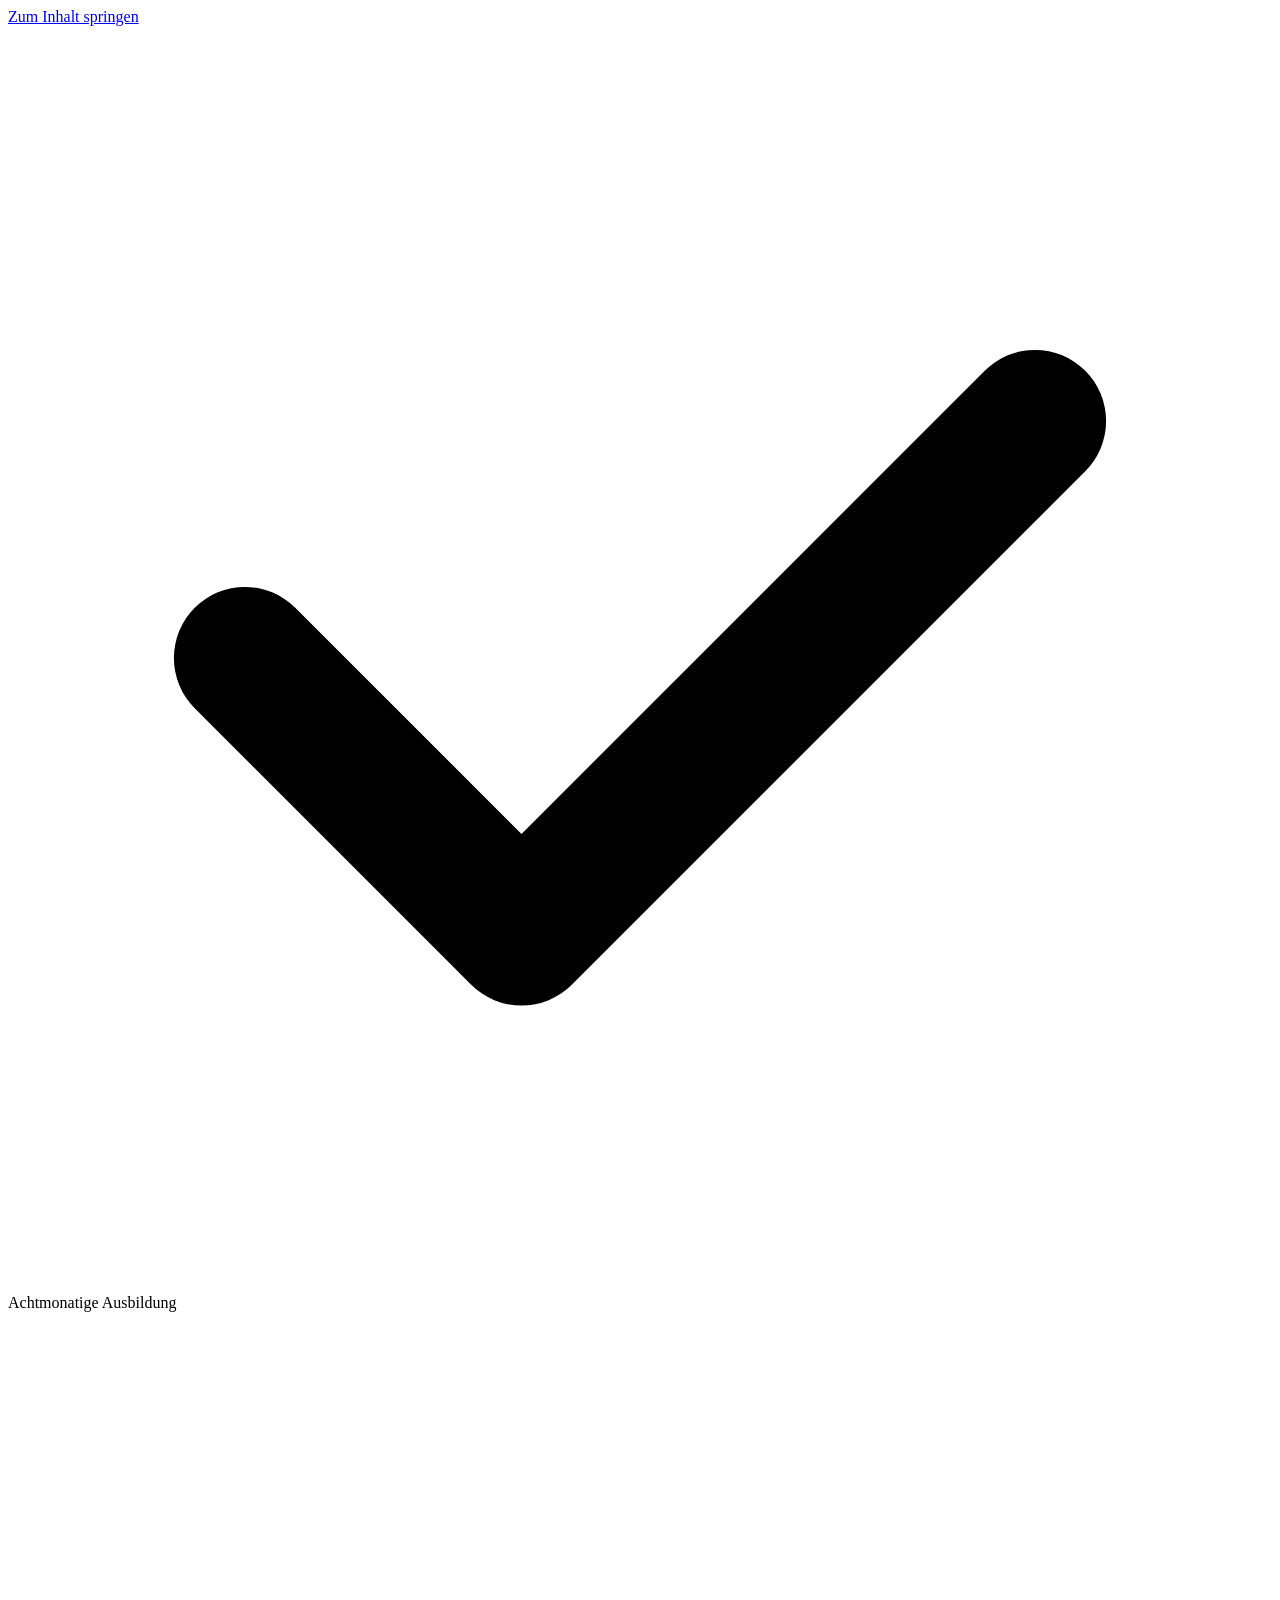
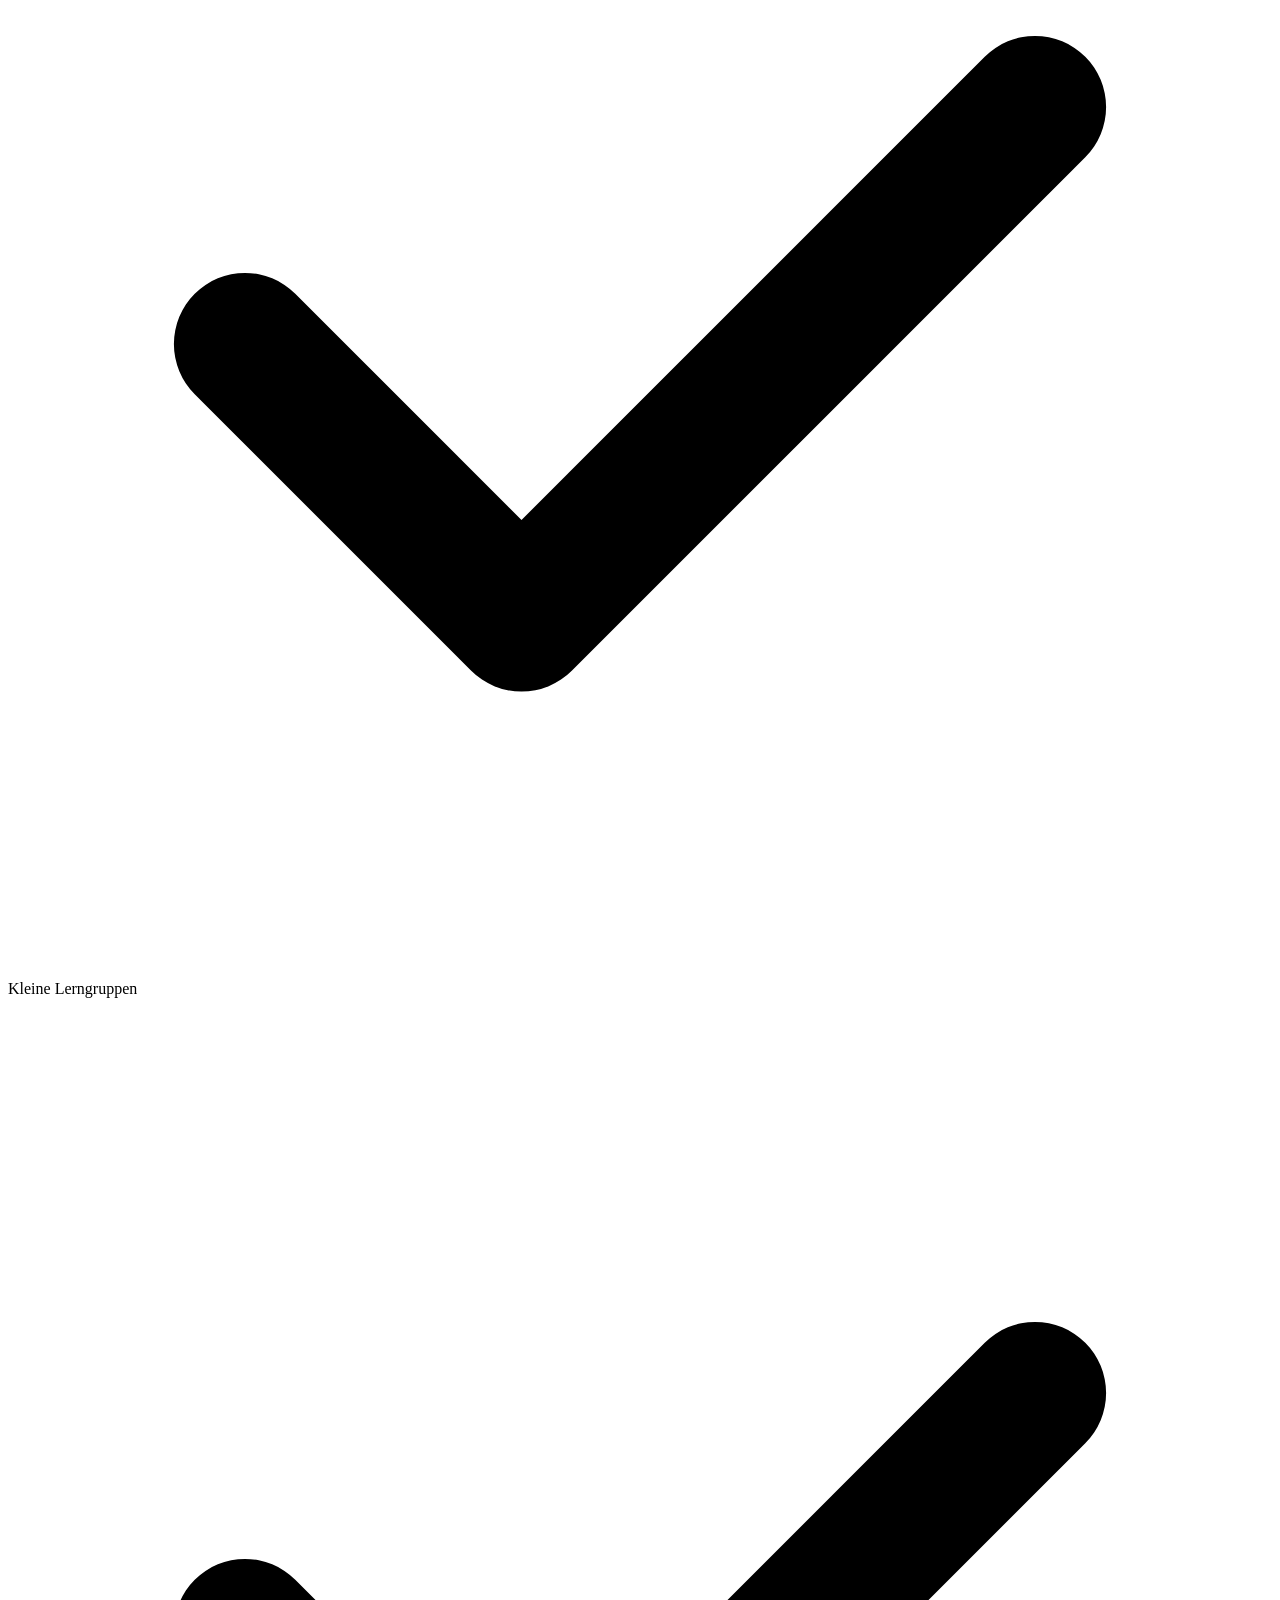
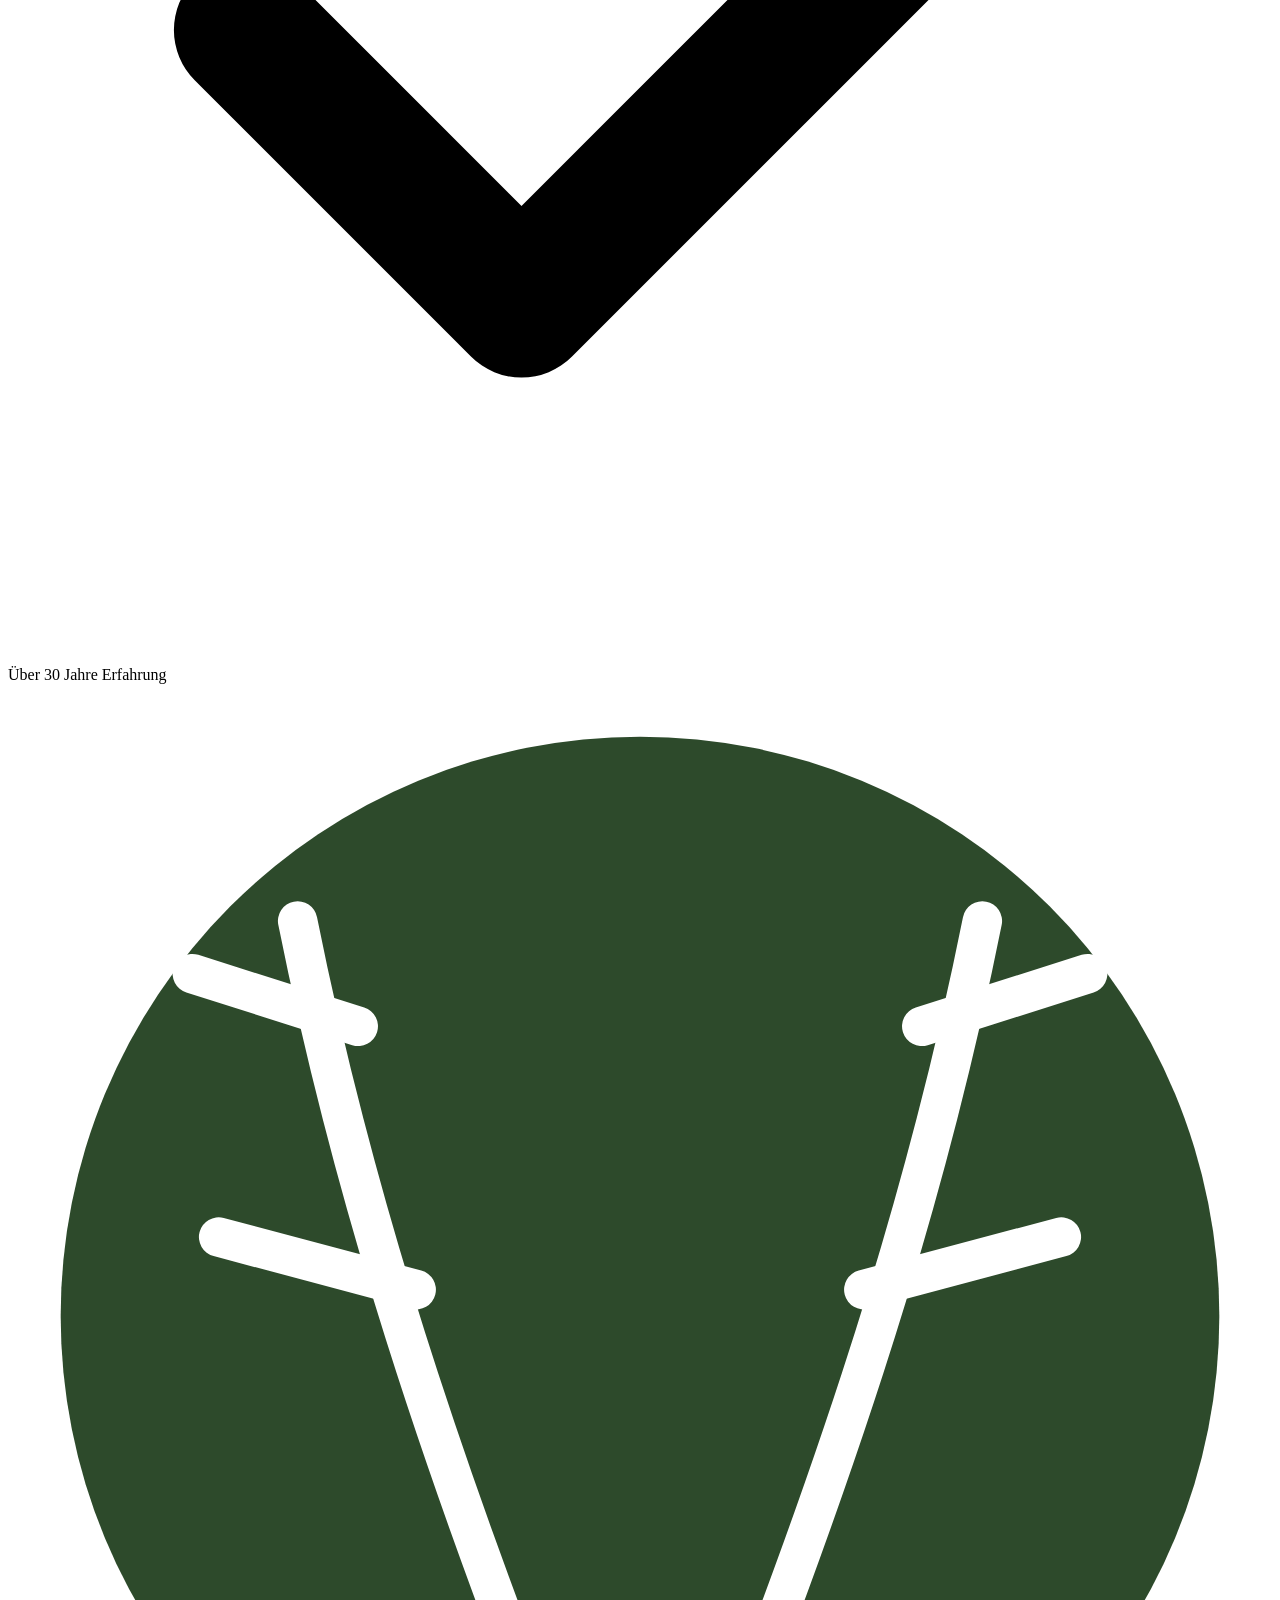
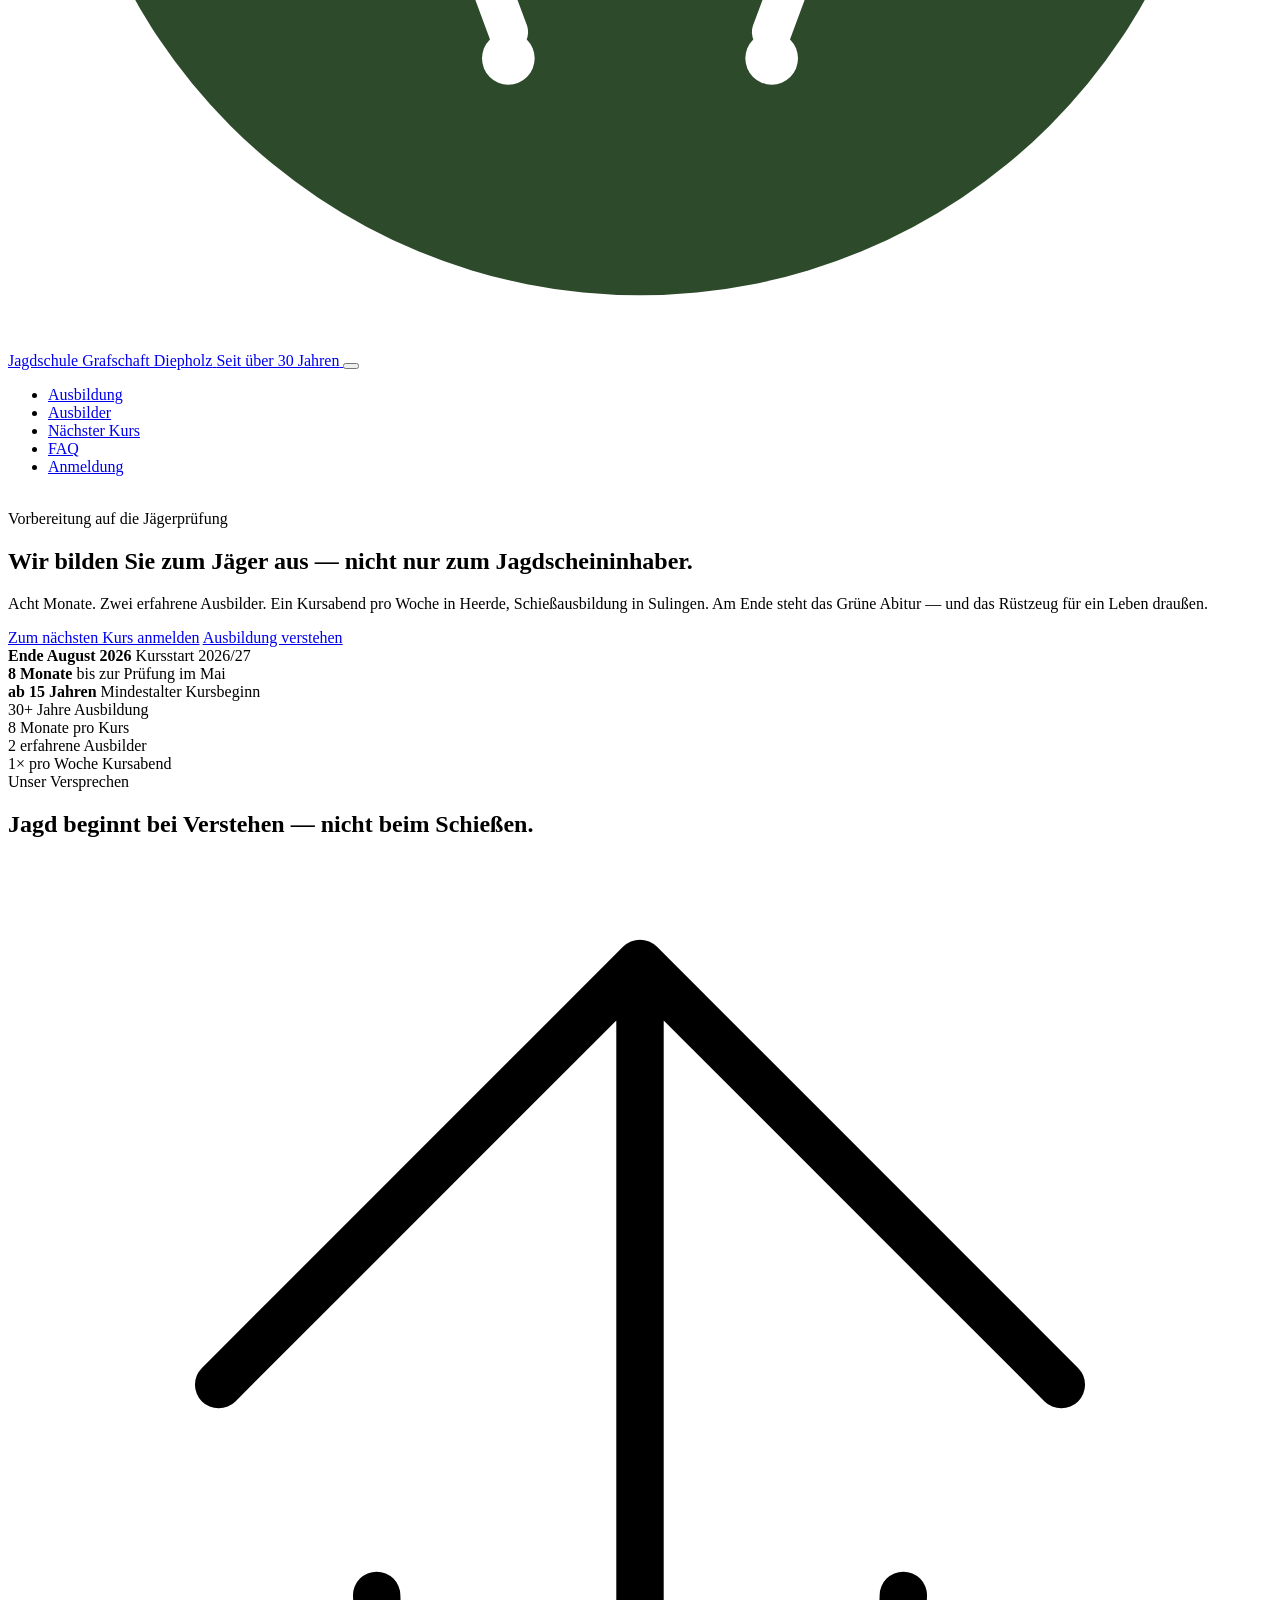
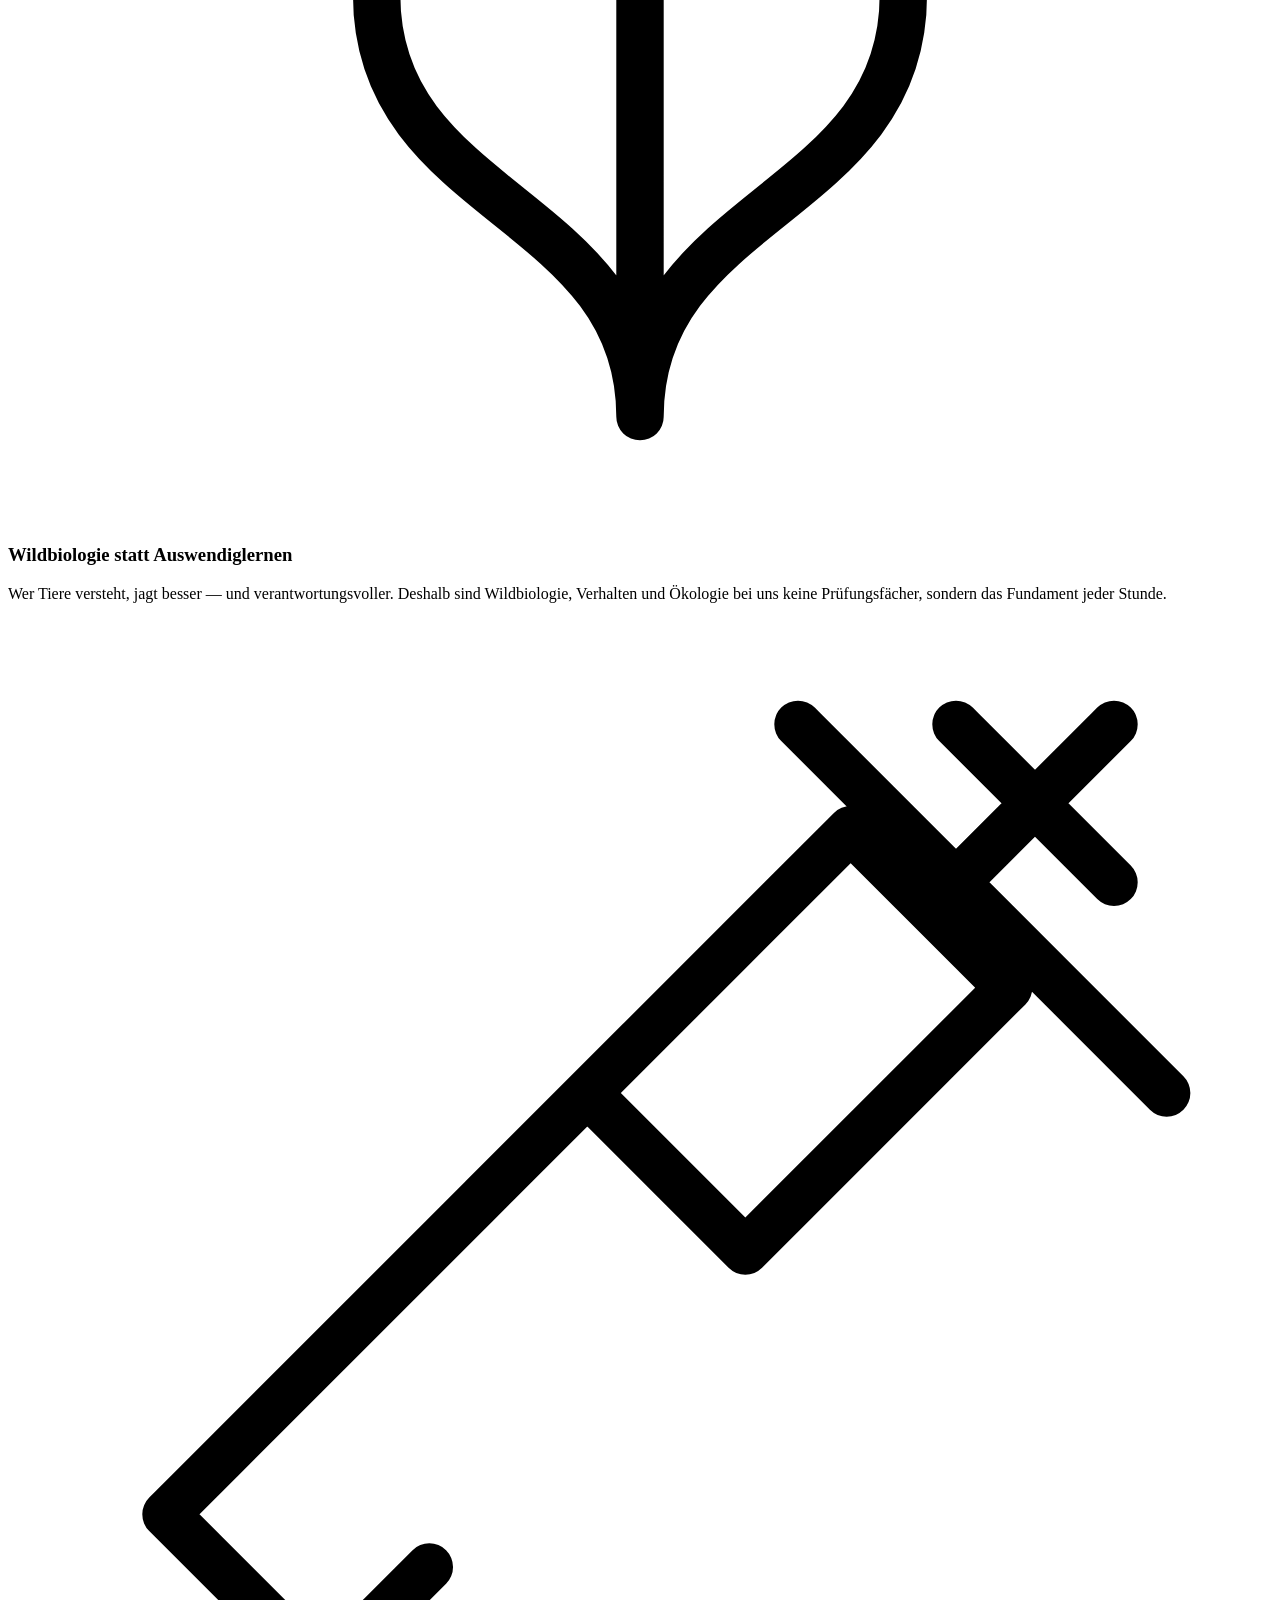
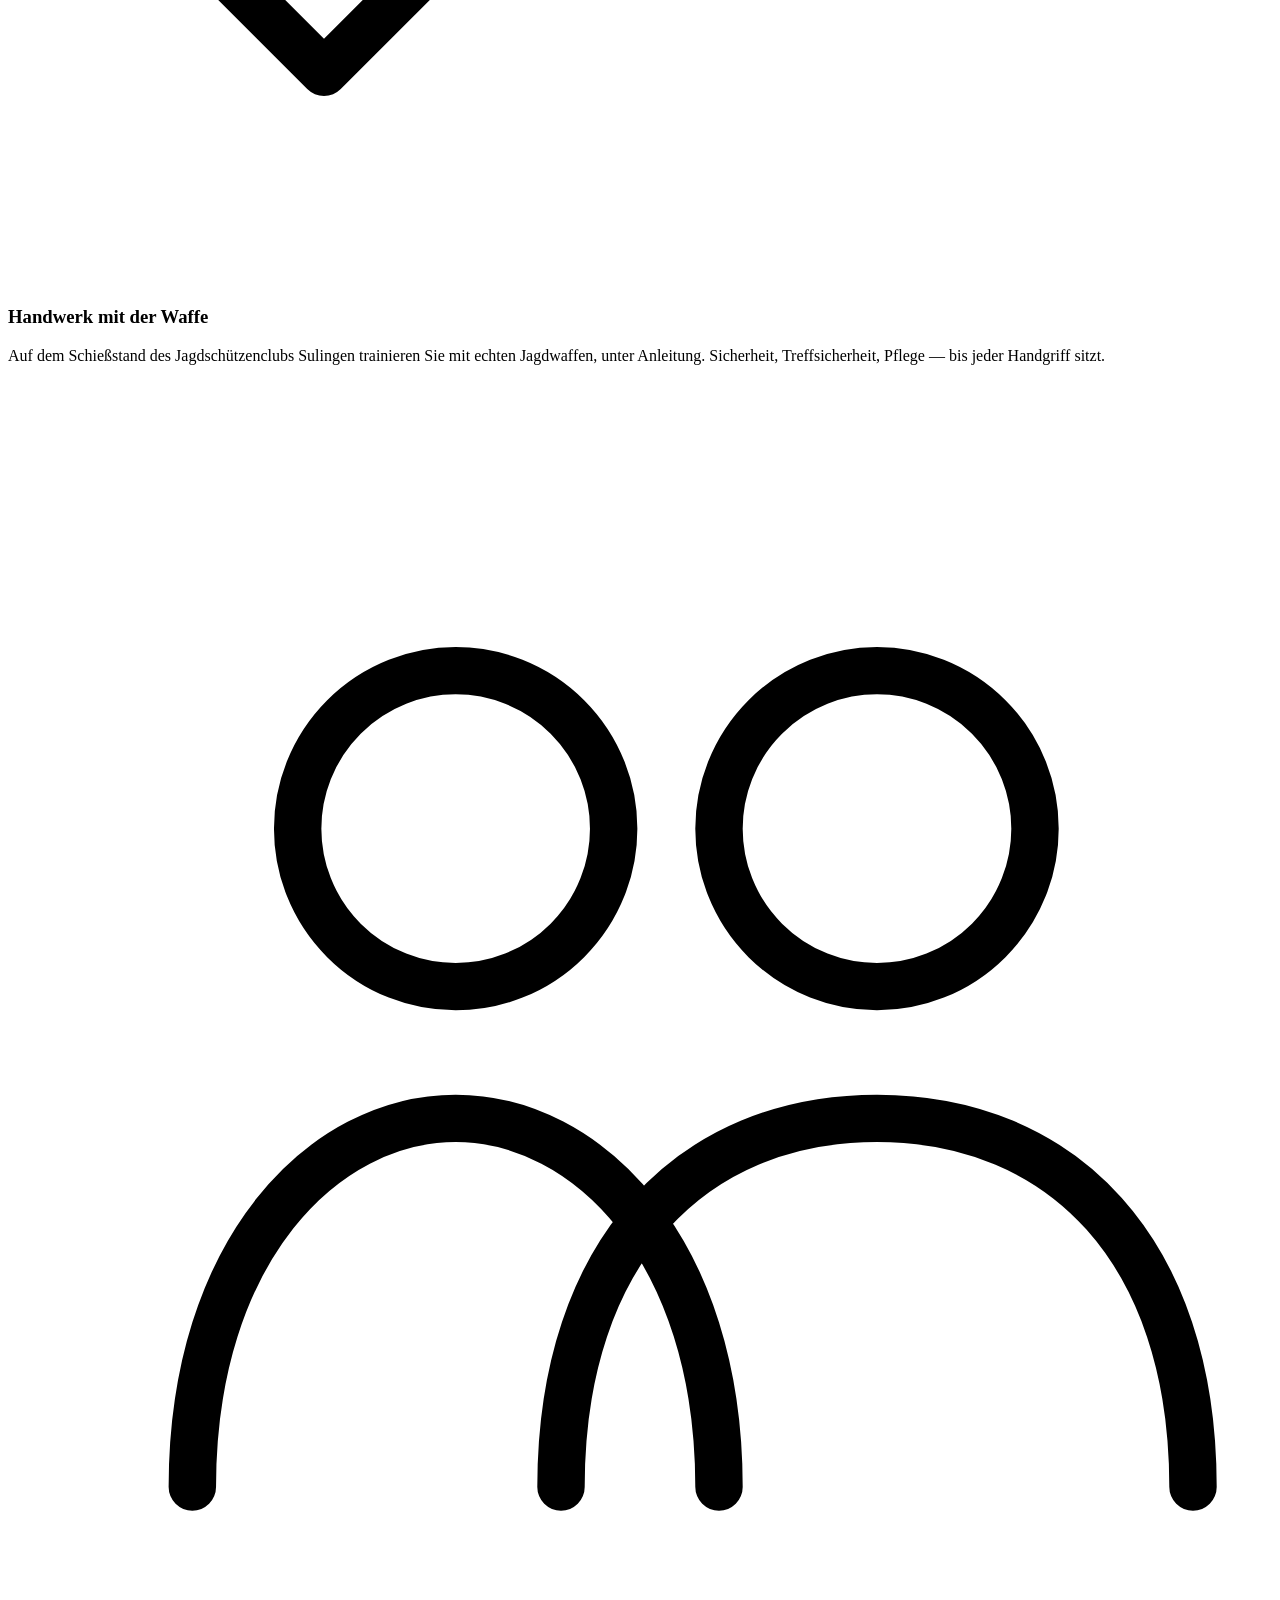
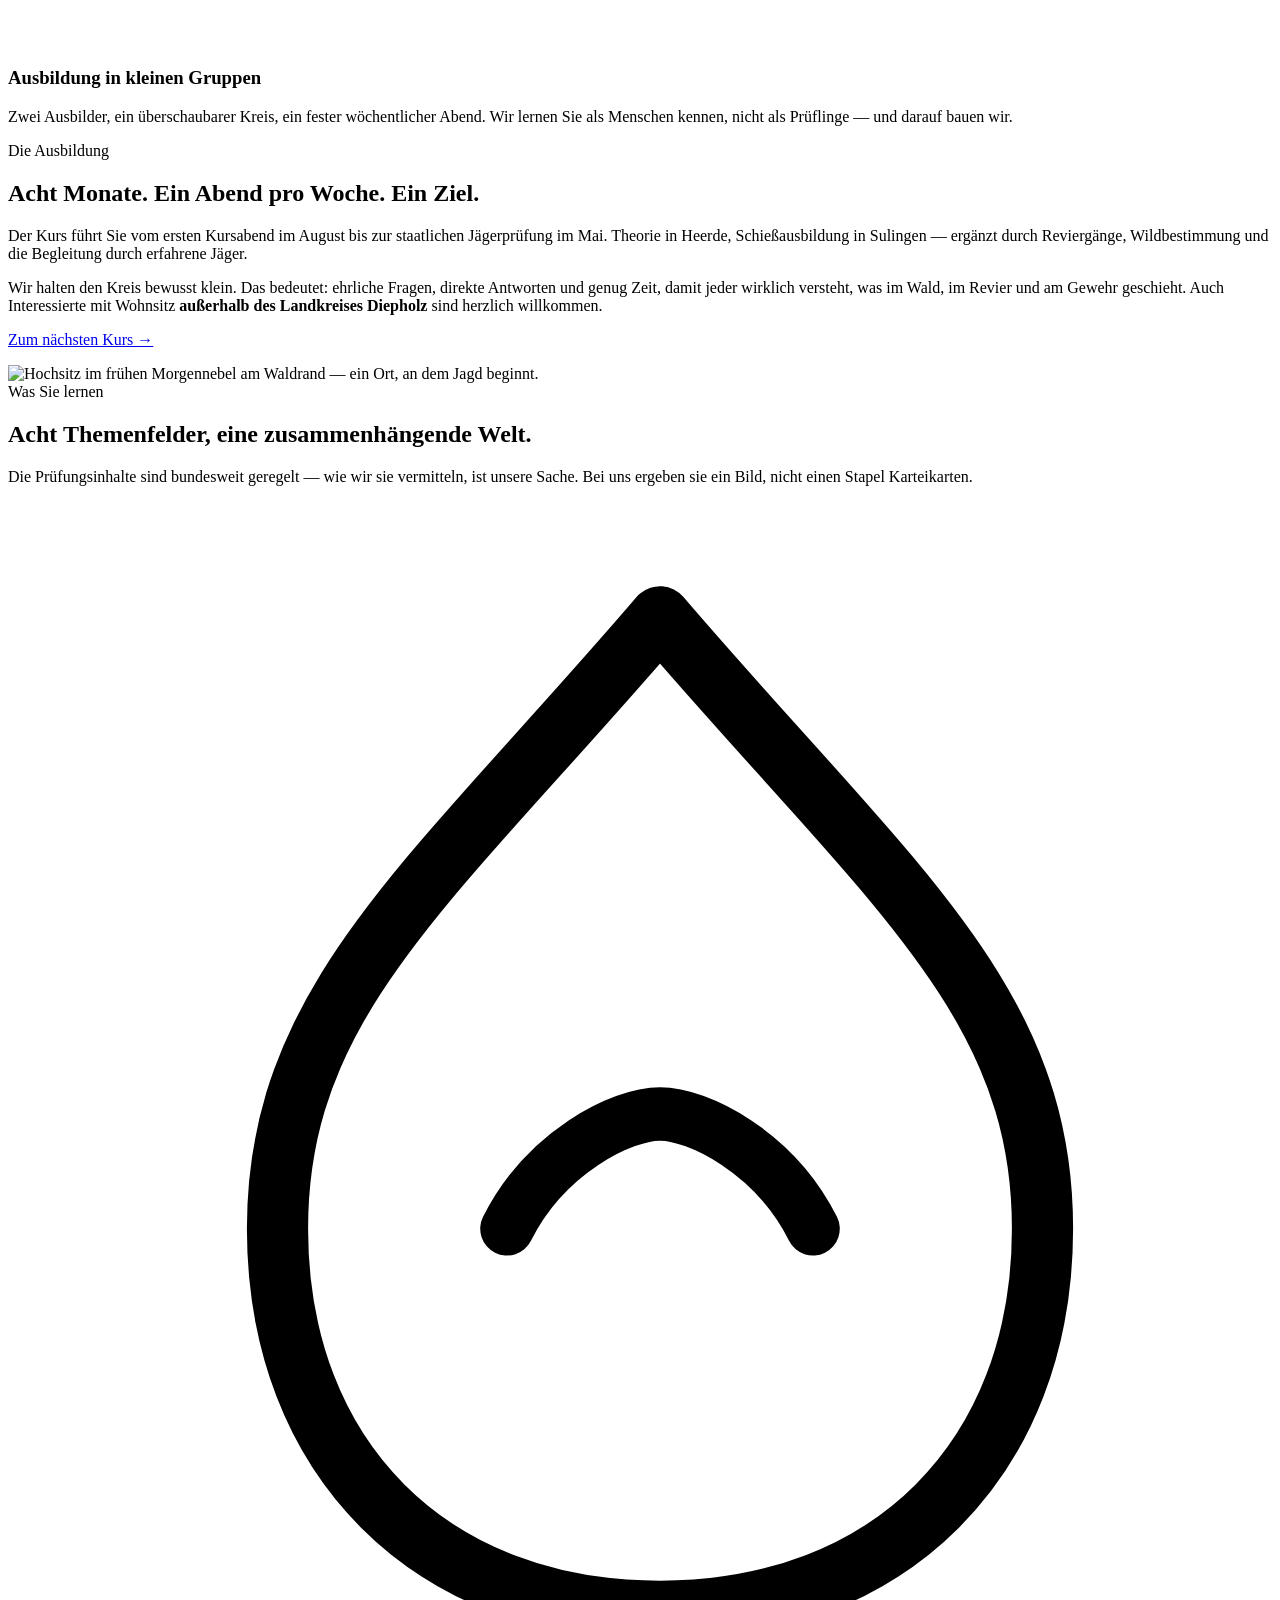
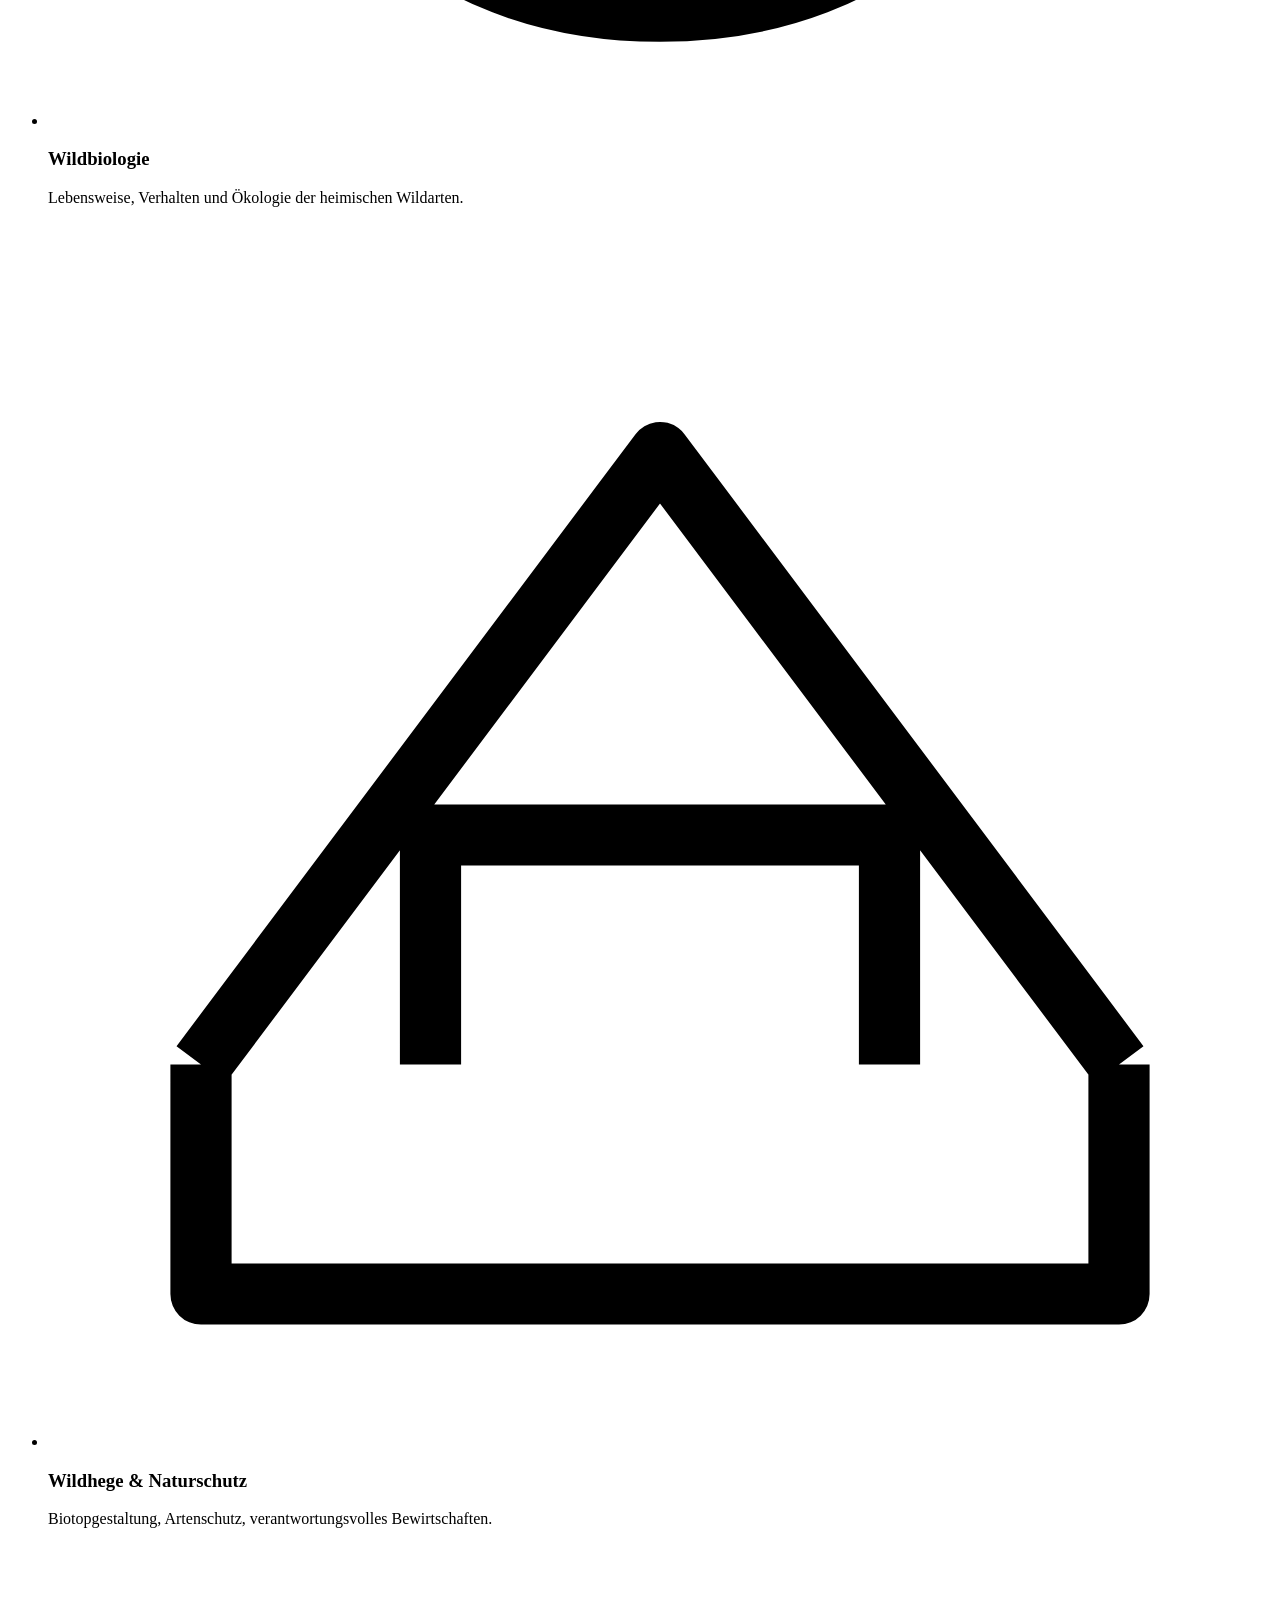
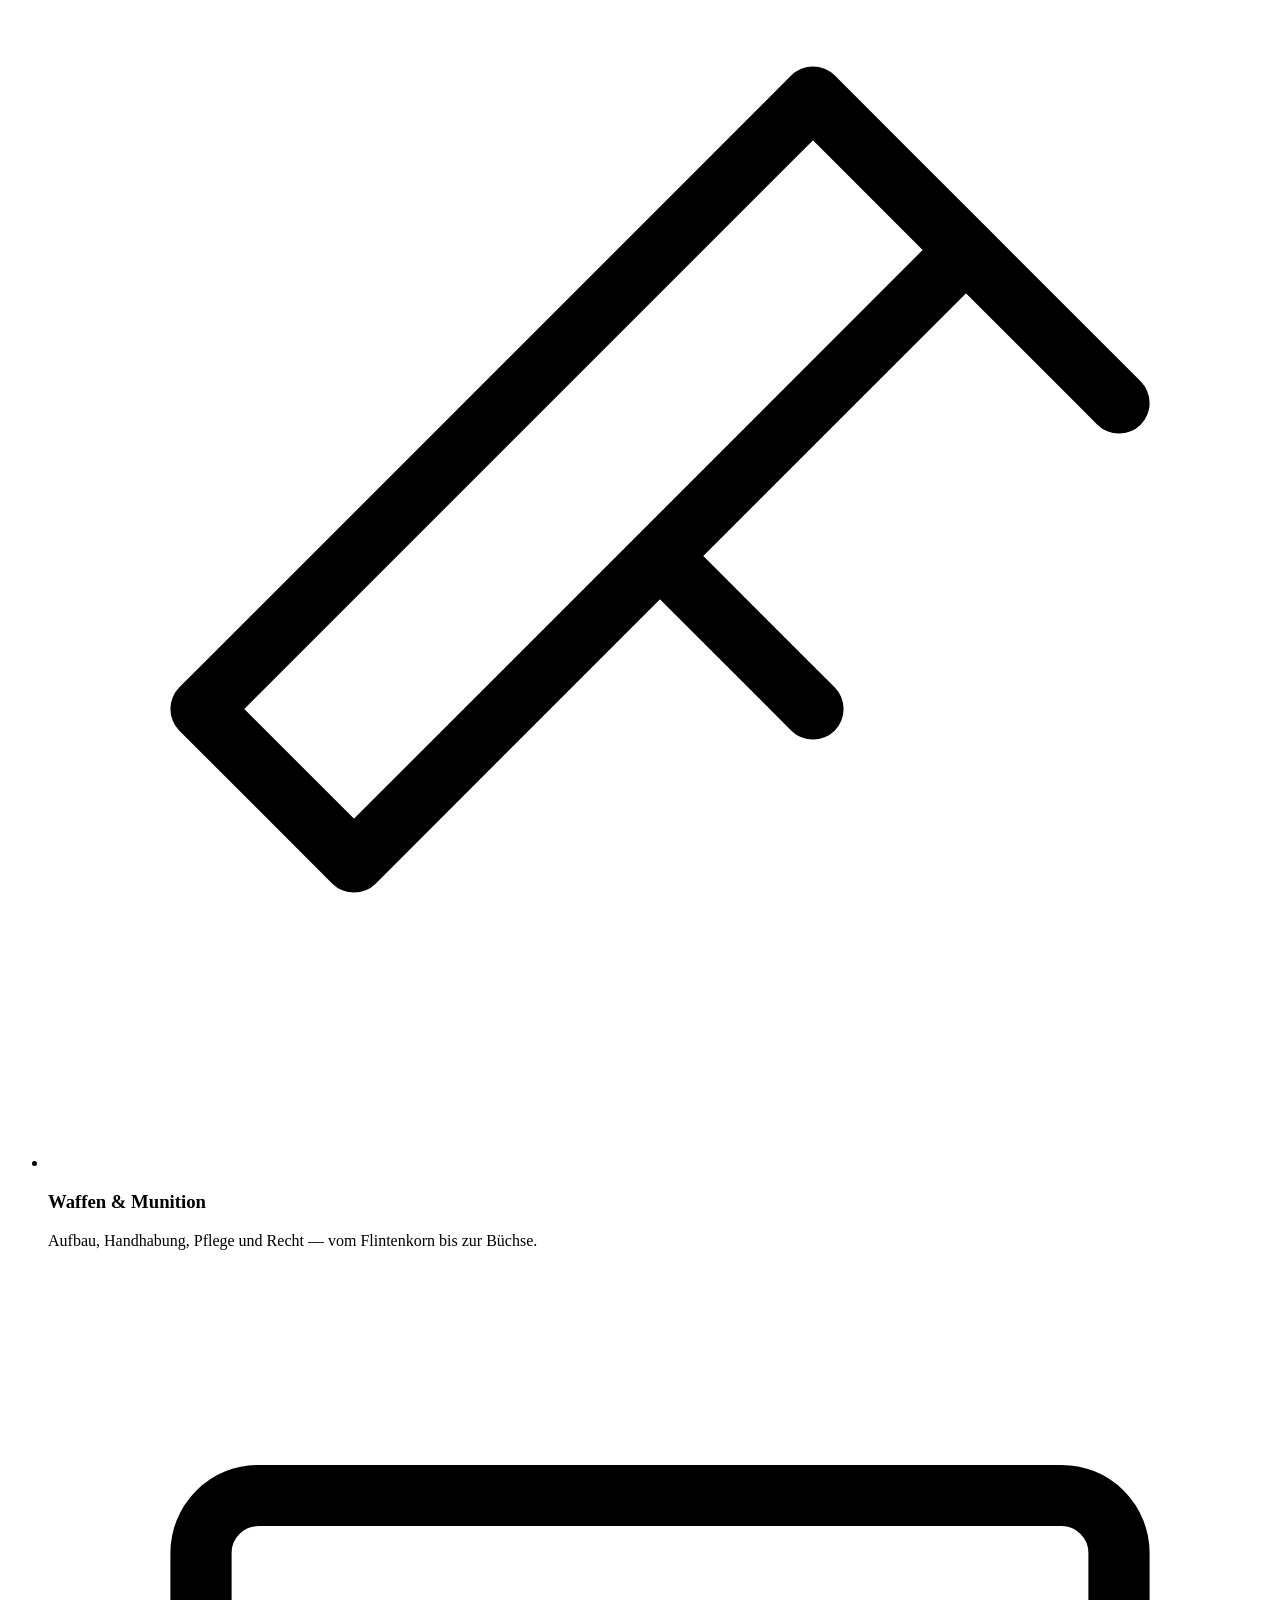
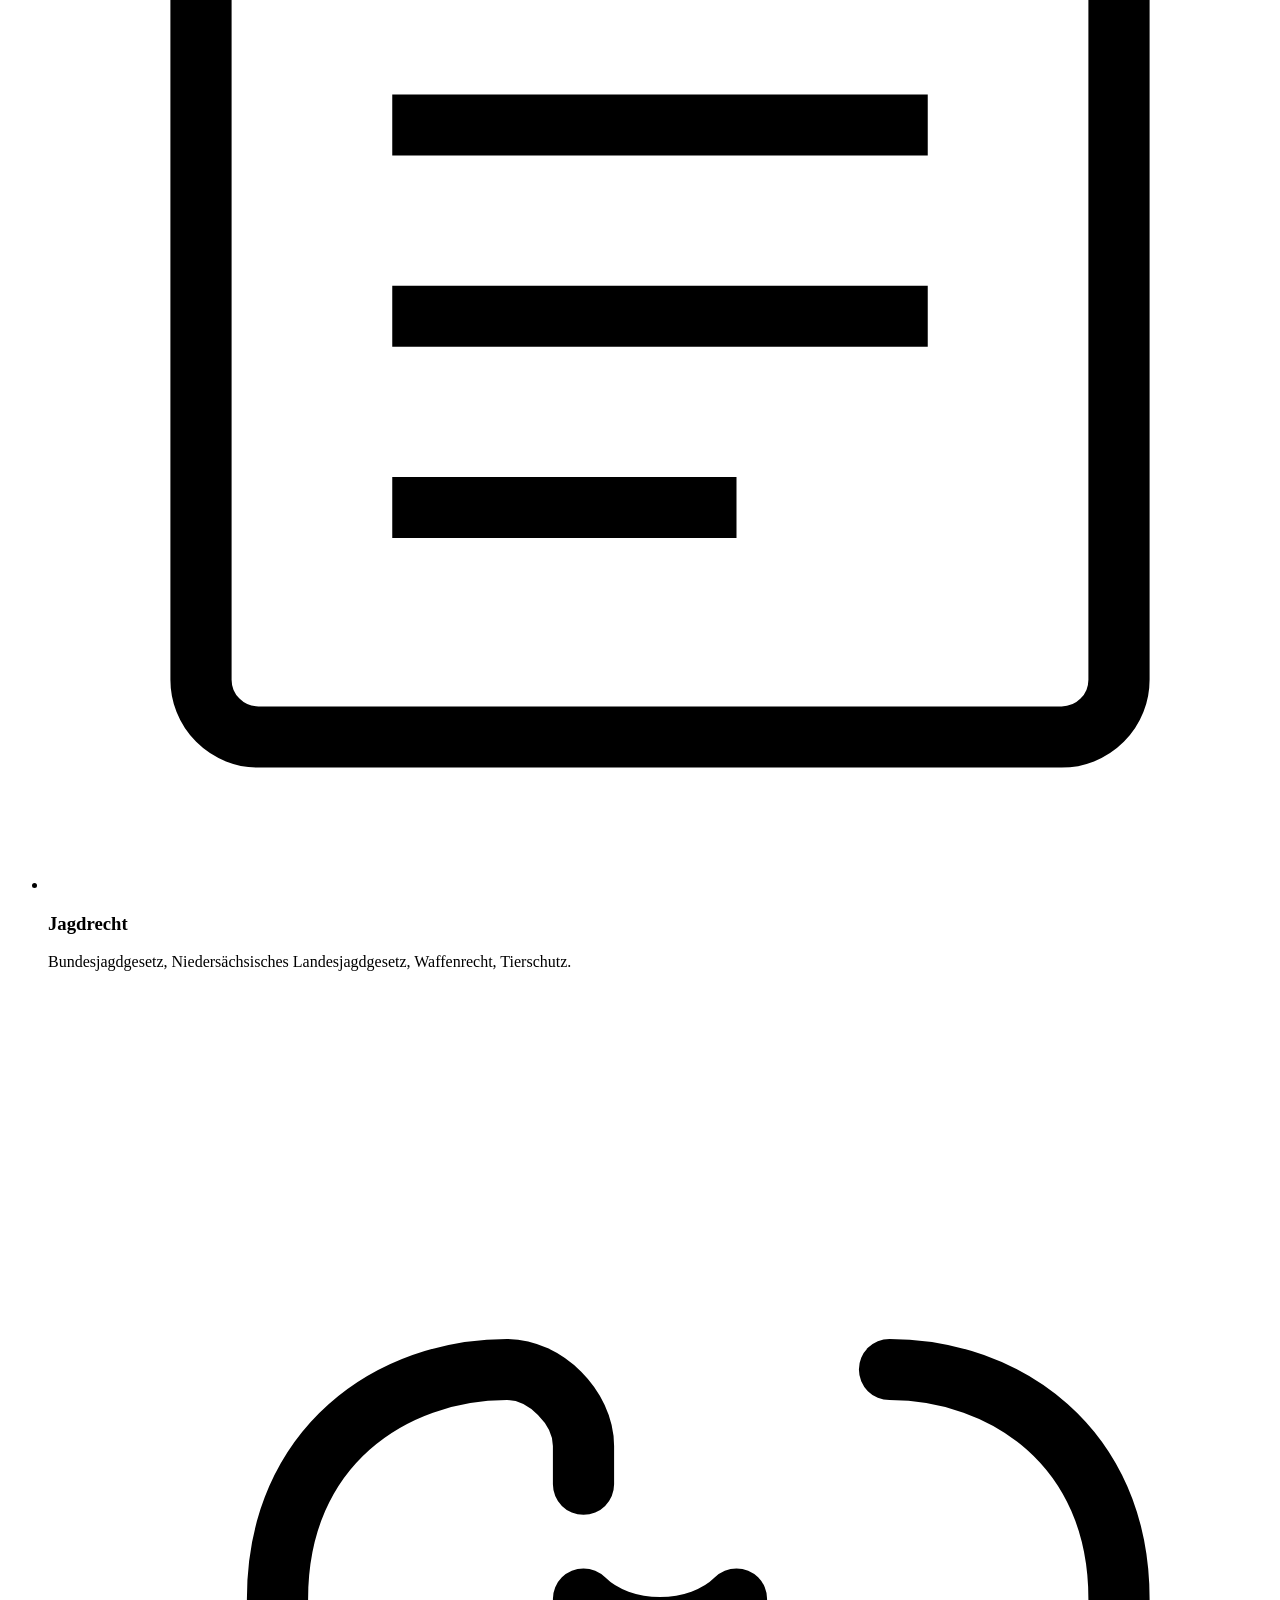
==== index.html @ ebefbcfe "Add files via upload" ====
<!DOCTYPE html>
<html lang="de">
<head>
  <meta charset="UTF-8" />
  <meta name="viewport" content="width=device-width, initial-scale=1.0" />
  <title>Jagdschule Grafschaft Diepholz — Vorbereitung auf die Jägerprüfung</title>
  <meta name="description" content="Jagdschule Grafschaft Diepholz: Achtmonatiger Vorbereitungskurs auf die Jägerprüfung. Ausbildung in Wildbiologie, Naturschutz, Waffenkunde und Jagdbetrieb — in Heerde und auf dem Schießstand Sulingen." />
  <meta name="robots" content="noindex, nofollow" />

  <!-- Passwort-Gate (Entwurfsschutz) — vor Produktion entfernen -->
  <script src="js/gate.js"></script>

  <!-- Open Graph -->
  <meta property="og:title" content="Jagdschule Grafschaft Diepholz" />
  <meta property="og:description" content="Wir bilden Sie zum Jäger aus — nicht nur zum Jagdscheininhaber. Achtmonatiger Kurs zur Vorbereitung auf die Jägerprüfung." />
  <meta property="og:type" content="website" />
  <meta property="og:locale" content="de_DE" />
  <meta property="og:image" content="assets/images/revierfoersterei-sulingen.jpg" />

  <!-- Google Fonts: Inter only -->
  <link rel="preconnect" href="https://fonts.googleapis.com" />
  <link rel="preconnect" href="https://fonts.gstatic.com" crossorigin />
  <link href="https://fonts.googleapis.com/css2?family=Inter:wght@400;500;600;700&display=swap" rel="stylesheet" />

  <link rel="icon" type="image/svg+xml" href="assets/icons/favicon.svg" />
  <link rel="stylesheet" href="css/style.css" />

  <!-- Strukturierte Daten -->
  <script type="application/ld+json">
  {
    "@context": "https://schema.org",
    "@type": "EducationalOrganization",
    "name": "Jagdschule Grafschaft Diepholz GbR",
    "description": "Jagdschule in der Grafschaft Diepholz. Achtmonatiger Vorbereitungskurs auf die Jägerprüfung.",
    "url": "https://www.jagdschule-diepholz.de/",
    "telephone": "+49 4271 5580",
    "email": "spojawa@t-online.de",
    "address": {
      "@type": "PostalAddress",
      "streetAddress": "Heerde 57",
      "postalCode": "27245",
      "addressLocality": "Kirchdorf",
      "addressCountry": "DE"
    },
    "founder": [
      { "@type": "Person", "name": "Hans-Dieter Leußner" },
      { "@type": "Person", "name": "Heiner Tiedemann" }
    ],
    "offers": {
      "@type": "Course",
      "name": "Vorbereitungskurs auf die Jägerprüfung 2026/27",
      "courseCode": "JAGDSCHEIN-2026-2027",
      "educationalLevel": "Erwachsenenbildung",
      "provider": { "@type": "Organization", "name": "Jagdschule Grafschaft Diepholz GbR" }
    }
  }
  </script>
</head>
<body>

  <a href="#inhalt" class="skip-link">Zum Inhalt springen</a>

  <!-- =========================================================
       Topbar — Vertrauenszeile
       ========================================================= -->
  <div class="topbar" role="complementary" aria-label="Überblick">
    <div class="topbar__inner">
      <span class="topbar__item">
        <svg viewBox="0 0 16 16" fill="none" aria-hidden="true"><path d="M3 8 L6.5 11.5 L13 5" stroke="currentColor" stroke-width="1.8" stroke-linecap="round" stroke-linejoin="round"/></svg>
        Achtmonatige Ausbildung
      </span>
      <span class="topbar__item">
        <svg viewBox="0 0 16 16" fill="none" aria-hidden="true"><path d="M3 8 L6.5 11.5 L13 5" stroke="currentColor" stroke-width="1.8" stroke-linecap="round" stroke-linejoin="round"/></svg>
        Kleine Lerngruppen
      </span>
      <span class="topbar__item">
        <svg viewBox="0 0 16 16" fill="none" aria-hidden="true"><path d="M3 8 L6.5 11.5 L13 5" stroke="currentColor" stroke-width="1.8" stroke-linecap="round" stroke-linejoin="round"/></svg>
        Über 30 Jahre Erfahrung
      </span>
    </div>
  </div>

  <!-- =========================================================
       Header
       ========================================================= -->
  <header class="site-header" role="banner">
    <div class="site-header__inner">
      <a href="#" class="brand" aria-label="Zur Startseite">
        <svg class="brand__mark" viewBox="0 0 48 48" fill="none" aria-hidden="true">
          <circle cx="24" cy="24" r="22" fill="#2D4A2B"/>
          <g stroke="#FFFFFF" stroke-width="1.5" stroke-linecap="round" stroke-linejoin="round">
            <!-- Linke Stange: Rose + geschwungener Beam + zwei Sprossen -->
            <circle cx="19" cy="37" r="1" fill="#FFFFFF" stroke="none"/>
            <path d="M19 36 C 16 28, 13 19, 11 9"/>
            <path d="M15.5 23 L 8 21"/>
            <path d="M13.3 13 L 7 11"/>
            <!-- Rechte Stange: spiegelbildlich -->
            <circle cx="29" cy="37" r="1" fill="#FFFFFF" stroke="none"/>
            <path d="M29 36 C 32 28, 35 19, 37 9"/>
            <path d="M32.5 23 L 40 21"/>
            <path d="M34.7 13 L 41 11"/>
          </g>
        </svg>
        <span class="brand__text">
          <span class="brand__name">Jagdschule Grafschaft Diepholz</span>
          <span class="brand__tag">Seit über 30 Jahren</span>
        </span>
      </a>

      <button class="nav__toggle" aria-expanded="false" aria-controls="main-nav" aria-label="Menü öffnen">
        <span class="nav__toggle__bars" aria-hidden="true"></span>
      </button>

      <nav id="main-nav" class="nav" aria-label="Hauptnavigation">
        <ul class="nav__list">
          <li><a class="nav__link" href="#ausbildung">Ausbildung</a></li>
          <li><a class="nav__link" href="#ausbilder">Ausbilder</a></li>
          <li><a class="nav__link" href="#kurs">Nächster Kurs</a></li>
          <li><a class="nav__link" href="#faq">FAQ</a></li>
          <li><a class="nav__link nav__link--cta" href="#anmeldung">Anmeldung</a></li>
        </ul>
      </nav>
    </div>
  </header>

  <main id="inhalt">

    <!-- =========================================================
         HERO — Vollbild-Foto Revierförsterei Sulingen
         ========================================================= -->
    <section class="hero">
      <div class="hero__image" aria-hidden="true">
        <img src="assets/images/revierfoersterei-sulingen.jpg"
             alt=""
             loading="eager"
             fetchpriority="high" />
      </div>
      <div class="hero__overlay" aria-hidden="true"></div>

      <div class="container">
        <div class="hero__content">
          <span class="hero__eyebrow">Vorbereitung auf die Jägerprüfung</span>
          <h1 class="hero__title">
            Wir bilden Sie zum Jäger aus — nicht nur zum Jagdscheininhaber.
          </h1>
          <p class="hero__lead">
            Acht Monate. Zwei erfahrene Ausbilder. Ein Kursabend pro Woche
            in Heerde, Schießausbildung in Sulingen. Am Ende steht das
            Grüne Abitur — und das Rüstzeug für ein Leben draußen.
          </p>

          <div class="hero__actions">
            <a class="btn btn--primary" href="#anmeldung">Zum nächsten Kurs anmelden</a>
            <a class="btn btn--on-dark" href="#ausbildung">Ausbildung verstehen</a>
          </div>

          <div class="hero__meta">
            <div>
              <strong>Ende August 2026</strong>
              <span>Kursstart 2026/27</span>
            </div>
            <div>
              <strong>8 Monate</strong>
              <span>bis zur Prüfung im Mai</span>
            </div>
            <div>
              <strong>ab 15 Jahren</strong>
              <span>Mindestalter Kursbeginn</span>
            </div>
          </div>
        </div>
      </div>
    </section>

    <!-- =========================================================
         Stat-Strip — Vertrauen in Zahlen
         ========================================================= -->
    <section class="stat-strip" aria-label="Kennzahlen">
      <div class="container">
        <div class="stat-strip__inner">
          <div>
            <span class="stat__value">30+</span>
            <span class="stat__label">Jahre Ausbildung</span>
          </div>
          <div>
            <span class="stat__value">8&nbsp;Monate</span>
            <span class="stat__label">pro Kurs</span>
          </div>
          <div>
            <span class="stat__value">2</span>
            <span class="stat__label">erfahrene Ausbilder</span>
          </div>
          <div>
            <span class="stat__value">1×</span>
            <span class="stat__label">pro Woche Kursabend</span>
          </div>
        </div>
      </div>
    </section>

    <!-- =========================================================
         Unser Versprechen — 3 Säulen
         ========================================================= -->
    <section class="section" id="versprechen">
      <div class="container">
        <div class="section__head">
          <span class="eyebrow">Unser Versprechen</span>
          <h2 class="section__title">Jagd beginnt bei Verstehen — nicht beim Schießen.</h2>
        </div>

        <div class="pillars">
          <article class="pillar">
            <svg class="pillar__icon" viewBox="0 0 48 48" fill="none" aria-hidden="true">
              <path d="M24 4 L24 44 M8 20 L24 4 L40 20 M14 28 C 14 36 24 36 24 44 C 24 36 34 36 34 28" stroke="currentColor" stroke-width="1.8" stroke-linecap="round" stroke-linejoin="round"/>
            </svg>
            <h3 class="pillar__title">Wildbiologie statt Auswendiglernen</h3>
            <p>
              Wer Tiere versteht, jagt besser — und verantwortungsvoller. Deshalb
              sind Wildbiologie, Verhalten und Ökologie bei uns keine Prüfungsfächer,
              sondern das Fundament jeder Stunde.
            </p>
          </article>

          <article class="pillar">
            <svg class="pillar__icon" viewBox="0 0 48 48" fill="none" aria-hidden="true">
              <path d="M6 34 L22 18 M18 22 L24 16 M30 4 L44 18 M36 10 L42 4 M42 10 L36 4 M22 18 L28 24 L38 14 L32 8 Z M6 34 L12 40 L16 36" stroke="currentColor" stroke-width="1.8" stroke-linecap="round" stroke-linejoin="round" fill="none"/>
            </svg>
            <h3 class="pillar__title">Handwerk mit der Waffe</h3>
            <p>
              Auf dem Schießstand des Jagdschützenclubs Sulingen trainieren Sie mit
              echten Jagdwaffen, unter Anleitung. Sicherheit, Treffsicherheit,
              Pflege — bis jeder Handgriff sitzt.
            </p>
          </article>

          <article class="pillar">
            <svg class="pillar__icon" viewBox="0 0 48 48" fill="none" aria-hidden="true">
              <circle cx="17" cy="17" r="6" stroke="currentColor" stroke-width="1.8" fill="none"/>
              <circle cx="33" cy="17" r="6" stroke="currentColor" stroke-width="1.8" fill="none"/>
              <path d="M7 42 C 7 33 12 28 17 28 C 22 28 27 33 27 42 M21 42 C 21 33 26 28 33 28 C 40 28 45 33 45 42" stroke="currentColor" stroke-width="1.8" stroke-linecap="round" fill="none"/>
            </svg>
            <h3 class="pillar__title">Ausbildung in kleinen Gruppen</h3>
            <p>
              Zwei Ausbilder, ein überschaubarer Kreis, ein fester wöchentlicher
              Abend. Wir lernen Sie als Menschen kennen, nicht als Prüflinge —
              und darauf bauen wir.
            </p>
          </article>
        </div>
      </div>
    </section>

    <!-- =========================================================
         Die Ausbildung — Split mit Foto "Hochsitz im Nebel"
         ========================================================= -->
    <section class="section section--alt" id="ausbildung">
      <div class="container">
        <div class="split">
          <div class="split__content">
            <span class="eyebrow">Die Ausbildung</span>
            <h2 class="section__title">Acht Monate. Ein Abend pro Woche. Ein Ziel.</h2>
            <p class="lead">
              Der Kurs führt Sie vom ersten Kursabend im August bis zur staatlichen
              Jägerprüfung im Mai. Theorie in Heerde, Schießausbildung in Sulingen —
              ergänzt durch Reviergänge, Wildbestimmung und die Begleitung durch
              erfahrene Jäger.
            </p>
            <p>
              Wir halten den Kreis bewusst klein. Das bedeutet: ehrliche Fragen,
              direkte Antworten und genug Zeit, damit jeder wirklich versteht,
              was im Wald, im Revier und am Gewehr geschieht. Auch Interessierte
              mit Wohnsitz <strong>außerhalb des Landkreises Diepholz</strong>
              sind herzlich willkommen.
            </p>
            <p><a class="btn btn--ghost" href="#kurs">Zum nächsten Kurs →</a></p>
          </div>

          <div class="split__media">
            <img src="assets/images/hochsitz-nebel.jpg"
                 alt="Hochsitz im frühen Morgennebel am Waldrand — ein Ort, an dem Jagd beginnt."
                 loading="lazy" />
          </div>
        </div>
      </div>
    </section>

    <!-- =========================================================
         Was Sie lernen — Themenfelder
         ========================================================= -->
    <section class="section" id="inhalte">
      <div class="container">
        <div class="section__head">
          <span class="eyebrow">Was Sie lernen</span>
          <h2 class="section__title">Acht Themenfelder, eine zusammenhängende Welt.</h2>
          <p class="lead">
            Die Prüfungsinhalte sind bundesweit geregelt — wie wir sie vermitteln,
            ist unsere Sache. Bei uns ergeben sie ein Bild, nicht einen Stapel
            Karteikarten.
          </p>
        </div>

        <ul class="topics">
          <li class="topic topic--highlight">
            <svg class="topic__icon" viewBox="0 0 32 32" fill="none" aria-hidden="true"><path d="M16 3 C 10 10 6 13 6 19 C 6 25 10 29 16 29 C 22 29 26 25 26 19 C 26 13 22 10 16 3 Z" stroke="currentColor" stroke-width="1.6" stroke-linejoin="round"/><path d="M12 19 C 13 17 15 16 16 16 C 17 16 19 17 20 19" stroke="currentColor" stroke-width="1.4" stroke-linecap="round"/></svg>
            <h3 class="topic__name">Wildbiologie</h3>
            <p class="topic__desc">Lebensweise, Verhalten und Ökologie der heimischen Wildarten.</p>
          </li>
          <li class="topic">
            <svg class="topic__icon" viewBox="0 0 32 32" fill="none" aria-hidden="true"><path d="M4 22 L16 6 L28 22 M4 22 L4 28 L28 28 L28 22 M10 22 L10 16 L22 16 L22 22" stroke="currentColor" stroke-width="1.6" stroke-linejoin="round"/></svg>
            <h3 class="topic__name">Wildhege &amp; Naturschutz</h3>
            <p class="topic__desc">Biotopgestaltung, Artenschutz, verantwortungsvolles Bewirtschaften.</p>
          </li>
          <li class="topic">
            <svg class="topic__icon" viewBox="0 0 32 32" fill="none" aria-hidden="true"><path d="M4 20 L20 4 L24 8 L8 24 Z M 24 8 L28 12 M16 16 L20 20" stroke="currentColor" stroke-width="1.6" stroke-linecap="round" stroke-linejoin="round"/></svg>
            <h3 class="topic__name">Waffen &amp; Munition</h3>
            <p class="topic__desc">Aufbau, Handhabung, Pflege und Recht — vom Flintenkorn bis zur Büchse.</p>
          </li>
          <li class="topic">
            <svg class="topic__icon" viewBox="0 0 32 32" fill="none" aria-hidden="true"><rect x="4" y="6" width="24" height="22" rx="1.5" stroke="currentColor" stroke-width="1.6"/><line x1="9" y1="12" x2="23" y2="12" stroke="currentColor" stroke-width="1.6"/><line x1="9" y1="17" x2="23" y2="17" stroke="currentColor" stroke-width="1.6"/><line x1="9" y1="22" x2="18" y2="22" stroke="currentColor" stroke-width="1.6"/></svg>
            <h3 class="topic__name">Jagdrecht</h3>
            <p class="topic__desc">Bundesjagdgesetz, Niedersächsisches Landesjagdgesetz, Waffen­recht, Tier­schutz.</p>
          </li>
          <li class="topic">
            <svg class="topic__icon" viewBox="0 0 32 32" fill="none" aria-hidden="true"><path d="M6 16 C 6 12 9 10 12 10 C 13 10 14 11 14 12 L 14 13 M22 10 C 25 10 28 12 28 16 C 28 22 24 26 17 26 C 11 26 6 22 6 16 M 14 16 C 15 17 17 17 18 16" stroke="currentColor" stroke-width="1.6" stroke-linecap="round" fill="none"/><circle cx="10" cy="18" r="1" fill="currentColor"/></svg>
            <h3 class="topic__name">Jagdhunde</h3>
            <p class="topic__desc">Rassen, Einsatz im Revier, Grundlagen der Führung — warum Hund und Jagd zusammen gehören.</p>
          </li>
          <li class="topic">
            <svg class="topic__icon" viewBox="0 0 32 32" fill="none" aria-hidden="true"><path d="M8 4 L10 12 L6 28 M24 4 L22 12 L26 28 M10 12 L22 12" stroke="currentColor" stroke-width="1.6" stroke-linecap="round" stroke-linejoin="round"/></svg>
            <h3 class="topic__name">Wildbret &amp; Hygiene</h3>
            <p class="topic__desc">Aufbrechen, Zerwirken, Verwertung — vom Revier in die Küche, lebensmittelsicher.</p>
          </li>
          <li class="topic">
            <svg class="topic__icon" viewBox="0 0 32 32" fill="none" aria-hidden="true"><circle cx="16" cy="16" r="12" stroke="currentColor" stroke-width="1.6"/><path d="M16 4 C 20 10 20 22 16 28 M 16 4 C 12 10 12 22 16 28 M 4 16 L 28 16" stroke="currentColor" stroke-width="1.2"/></svg>
            <h3 class="topic__name">Jagdbetrieb</h3>
            <p class="topic__desc">Ansitz, Pirsch, Drückjagd, Erntejagd — die Praxis des Waidwerks im Jahreslauf.</p>
          </li>
          <li class="topic">
            <svg class="topic__icon" viewBox="0 0 32 32" fill="none" aria-hidden="true"><path d="M16 3 L 19 12 L 28 13 L 21 19 L 23 28 L 16 24 L 9 28 L 11 19 L 4 13 L 13 12 Z" stroke="currentColor" stroke-width="1.5" stroke-linejoin="round"/></svg>
            <h3 class="topic__name">Brauchtum &amp; Ethik</h3>
            <p class="topic__desc">Jägersprache, Signale, Respekt vor Wild und Mitjägern — das Handwerk hinter dem Schuss.</p>
          </li>
        </ul>
      </div>
    </section>

    <!-- =========================================================
         Praxis-Band — Foto-Vollbreite mit Zitat
         ========================================================= -->
    <section class="practice-band" aria-label="Praxis im Revier">
      <div class="practice-band__image" aria-hidden="true">
        <img src="assets/images/jaeger-pirsch-quer.jpg"
             alt=""
             loading="lazy" />
      </div>
      <div class="practice-band__overlay" aria-hidden="true"></div>
      <div class="container">
        <div class="practice-band__content">
          <span class="eyebrow" style="color: rgba(255,255,255,0.8);">Praxis im Revier</span>
          <h2>Was im Wald zählt, lernt man nur im Wald.</h2>
          <p>
            Neben den Kursabenden gehören Reviergänge, gemeinsame Ansitze und die
            Begleitung erfahrener Jäger zum Programm. Erst dort setzt sich
            zusammen, was in Theorie und auf dem Schießstand trainiert wurde.
          </p>
        </div>
      </div>
    </section>

    <!-- =========================================================
         Ausbilder
         ========================================================= -->
    <section class="section section--alt" id="ausbilder">
      <div class="container">
        <div class="section__head">
          <span class="eyebrow">Die Ausbilder</span>
          <h2 class="section__title">Zwei Jäger. Zwei Jahrzehnte. Ein Kurs.</h2>
        </div>

        <div class="instructors">
          <article class="instructor">
            <div class="instructor__portrait" aria-label="Porträt folgt">
              Porträtfoto folgt
            </div>
            <h3 class="instructor__name">Hans-Dieter Leußner</h3>
            <p class="instructor__role">Ausbilder · Mitinhaber</p>
            <p>
              Büchsenmachermeister und Inhaber der Sport- und Jagdwaffen GmbH
              Sulingen. Seine Expertise in Waffenkunde, Munition und
              Schießausbildung ist bundesweit gefragt — bei uns steht sie
              jeden Kursabend zur Verfügung.
            </p>
          </article>

          <article class="instructor">
            <div class="instructor__portrait" aria-label="Porträt folgt">
              Porträtfoto folgt
            </div>
            <h3 class="instructor__name">Heiner Tiedemann</h3>
            <p class="instructor__role">Ausbilder · Mitinhaber</p>
            <p>
              Langjähriger Revierpächter und Ausbilder mit dem Schwerpunkt
              Wildbiologie, Jagdbetrieb und Brauchtum. Wer den Wald lesen
              lernen will, lernt es bei Heiner — mit Geduld, Ernst und Humor.
            </p>
          </article>
        </div>
      </div>
    </section>

    <!-- =========================================================
         Nächster Kurs
         ========================================================= -->
    <section class="section" id="kurs">
      <div class="container">
        <div class="course-card">
          <span class="course-card__badge">Nächster Kurs</span>

          <div class="course-card__grid">
            <div>
              <h2 class="course-card__title">Vorbereitungskurs 2026/27</h2>
              <p>
                Der klassische Jahresgang: Start Ende August 2026, Abschluss mit
                der staatlichen Jägerprüfung im Mai 2027. Acht Monate, in denen
                aus Interessierten Jäger werden.
              </p>
              <dl class="course-card__meta">
                <div><dt>Kursstart</dt><dd>Ende August 2026</dd></div>
                <div><dt>Kursende</dt><dd>Mai 2027 (staatliche Prüfung)</dd></div>
                <div><dt>Kursabend</dt><dd>1× pro Woche in Heerde, Kirchdorf</dd></div>
                <div><dt>Schießausbildung</dt><dd>Schießstand Jagdschützenclub Diepholz e.V., Sulingen</dd></div>
                <div><dt>Mindestalter</dt><dd>15 Jahre bei Kursbeginn</dd></div>
                <div><dt>Voraussetzungen</dt><dd>keine — Interesse und Zeit genügen</dd></div>
              </dl>
            </div>

            <aside class="course-card__actions">
              <p class="price">Kursgebühr auf Anfrage</p>
              <small>Inklusive Theorie, Schießausbildung und Prüfungsvorbereitung. Prüfungsgebühren werden separat bei der unteren Jagdbehörde entrichtet.</small>
              <a class="btn btn--primary" href="#anmeldung">Jetzt anmelden</a>
              <a class="btn btn--ghost" href="tel:+4942715580">04271 / 55 80</a>
            </aside>
          </div>
        </div>
      </div>
    </section>

    <!-- =========================================================
         Hundeführerlehrgang
         ========================================================= -->
    <section class="section" id="hund">
      <div class="container container--narrow">
        <div class="slim-offer">
          <svg class="slim-offer__icon" viewBox="0 0 56 56" fill="none" aria-hidden="true">
            <path d="M10 30 C 10 22 16 18 22 18 C 25 18 27 20 27 22 M 38 18 C 44 18 50 22 50 30 C 50 40 42 46 30 46 C 18 46 10 40 10 30" stroke="currentColor" stroke-width="1.8" stroke-linecap="round" fill="none"/>
            <path d="M22 18 L 20 8 L 26 14 M 38 18 L 40 8 L 34 14" stroke="currentColor" stroke-width="1.8" stroke-linejoin="round" fill="none"/>
            <circle cx="18" cy="30" r="1.5" fill="currentColor"/>
          </svg>
          <div>
            <h3>Hundeführerlehrgang</h3>
            <p>
              Begleitender Lehrgang für Jäger mit Hund: Grundlagen der Führung,
              Einsatz im Revier, Prüfungsvorbereitung. Termine auf Anfrage.
            </p>
          </div>
          <a class="btn btn--secondary" href="#anmeldung">Informationen anfragen</a>
        </div>
      </div>
    </section>

    <!-- =========================================================
         FAQ
         ========================================================= -->
    <section class="section section--alt" id="faq">
      <div class="container container--narrow">
        <div class="section__head">
          <span class="eyebrow">Häufige Fragen</span>
          <h2 class="section__title" style="max-width: none;">Was Sie vor der Anmeldung wissen sollten.</h2>
        </div>

        <div class="faq">
          <details class="faq__item">
            <summary class="faq__q">Ab welchem Alter kann ich teilnehmen?</summary>
            <div class="faq__a">
              <p>
                Das gesetzlich vorgeschriebene Mindestalter beträgt
                <strong>15 Jahre bei Kursbeginn</strong>. Damit ist der Kurs
                auch für Schülerinnen und Schüler offen, die sich frühzeitig
                mit Wild und Natur beschäftigen möchten.
              </p>
            </div>
          </details>

          <details class="faq__item">
            <summary class="faq__q">Brauche ich Vorwissen oder eine Waffe?</summary>
            <div class="faq__a">
              <p>
                Nein. Wir starten bei null. Für die Schießausbildung stellen wir
                Waffen und Munition. Sie brauchen nichts mitzubringen außer
                Zeit, Konzentration und ernsthaftes Interesse an Natur und Jagd.
              </p>
            </div>
          </details>

          <details class="faq__item">
            <summary class="faq__q">Wo genau findet der Kurs statt?</summary>
            <div class="faq__a">
              <p>
                Die theoretischen Kursabende finden in unserem Seminarraum in
                Heerde (Gemeinde Kirchdorf, Landkreis Diepholz) statt. Die
                Schießausbildung absolvieren Sie auf dem Schießstand des
                Jagdschützenclubs Diepholz e.V. in Sulingen.
              </p>
            </div>
          </details>

          <details class="faq__item">
            <summary class="faq__q">Kann ich mitmachen, wenn ich nicht aus Diepholz komme?</summary>
            <div class="faq__a">
              <p>
                Ja. Der Kurs steht ausdrücklich auch Interessierten mit Wohnsitz
                <strong>außerhalb des Landkreises Diepholz</strong> offen. Viele
                unserer Jungjäger kommen aus der weiteren Umgebung —
                Diepholz liegt verkehrsgünstig zwischen Bremen, Osnabrück und
                Minden.
              </p>
            </div>
          </details>

          <details class="faq__item">
            <summary class="faq__q">Wie läuft die Jägerprüfung ab?</summary>
            <div class="faq__a">
              <p>
                Die Prüfung vor der unteren Jagdbehörde besteht aus
                <strong>drei Teilen</strong>: einer schriftlichen Prüfung
                (Multiple-Choice über alle Sachgebiete), einer praktischen
                Schießprüfung (Büchse und Flinte) und einer mündlichen Prüfung.
                Wir bereiten Sie auf alle drei Teile gezielt und getrennt vor.
              </p>
            </div>
          </details>

          <details class="faq__item">
            <summary class="faq__q">Was kostet die Ausbildung?</summary>
            <div class="faq__a">
              <p>
                Die Kursgebühr teilen wir Ihnen gerne telefonisch oder per
                Mail mit — sie hängt davon ab, welche Leistungen Sie nutzen
                (z. B. Hundeführerlehrgang zusätzlich). Prüfungsgebühren der
                unteren Jagdbehörde sind separat.
              </p>
            </div>
          </details>
        </div>
      </div>
    </section>

    <!-- =========================================================
         Anmeldung / Kontakt
         ========================================================= -->
    <section class="section" id="anmeldung">
      <div class="container">
        <div class="section__head">
          <svg class="section__ornament" viewBox="0 0 48 72" fill="none" aria-hidden="true">
            <!-- Eichenblatt, gefüllt, leicht asymmetrisch gelappt -->
            <path fill="currentColor" d="M24 4
                     C 21 10, 20 14, 22 17
                     C 17 16, 14 19, 16 23
                     C 10 23, 8 27, 12 31
                     C 6 33, 7 40, 14 39
                     C 12 43, 16 47, 20 45
                     C 22 48, 23 51, 24 52
                     C 25 51, 27 48, 28 45
                     C 32 48, 36 45, 34 41
                     C 40 42, 42 36, 36 32
                     C 41 29, 39 24, 33 25
                     C 36 21, 33 17, 27 18
                     C 29 14, 28 10, 24 4 Z"/>
            <g stroke="currentColor" stroke-width="1.3" stroke-linecap="round" stroke-linejoin="round">
              <!-- Stiel nach unten -->
              <path d="M24 52 L 24 64"/>
              <!-- Gebrochenes Ende -->
              <path d="M21 65 L 24 63 L 27 65"/>
              <path d="M22 68 L 26 67"/>
            </g>
          </svg>
          <span class="eyebrow">Anmeldung &amp; Kontakt</span>
          <h2 class="section__title">Am schnellsten: kurz anrufen.</h2>
          <p class="lead">
            Oder schreiben Sie uns ein paar Zeilen — wir melden uns zeitnah
            zurück, klären offene Fragen und halten Ihren Platz im nächsten
            Kurs vorsorglich frei.
          </p>
        </div>

        <div class="form-layout">
          <form class="form" id="contact-form" novalidate>
            <div class="form__row form__row--2">
              <div>
                <label for="f-name">Name *</label>
                <input type="text" id="f-name" name="name" autocomplete="name" required />
              </div>
              <div>
                <label for="f-age">Alter</label>
                <input type="text" id="f-age" name="age" inputmode="numeric" />
              </div>
            </div>
            <div class="form__row form__row--2">
              <div>
                <label for="f-email">E-Mail *</label>
                <input type="email" id="f-email" name="email" autocomplete="email" required />
              </div>
              <div>
                <label for="f-phone">Telefon</label>
                <input type="tel" id="f-phone" name="phone" autocomplete="tel" />
              </div>
            </div>
            <div class="form__row">
              <label for="f-interest">Interesse an</label>
              <select id="f-interest" name="interest">
                <option>Vorbereitungskurs 2026/27</option>
                <option>Hundeführerlehrgang</option>
                <option>Unverbindlich informieren</option>
              </select>
            </div>
            <div class="form__row">
              <label for="f-message">Ihre Nachricht *</label>
              <textarea id="f-message" name="message" required placeholder="Was möchten Sie wissen? Was ist Ihr Hintergrund?"></textarea>
            </div>
            <label class="form__consent">
              <input type="checkbox" id="f-consent" name="consent" required />
              <span>
                Ich bin einverstanden, dass meine Angaben zur Bearbeitung
                meiner Anfrage verarbeitet werden (siehe <a href="datenschutz.html">Datenschutzerklärung</a>). *
              </span>
            </label>
            <button type="submit" class="btn btn--primary">Anfrage senden</button>
            <p class="form__feedback" role="status" aria-live="polite"></p>
          </form>

          <aside class="contact-card">
            <h3>Direkt erreichen</h3>

            <div class="contact-card__group">
              <span class="contact-card__label">Hans-Dieter Leußner</span>
              <a class="contact-card__val" href="tel:+4942715580">04271 / 55 80</a>
              <a href="mailto:spojawa@t-online.de">spojawa@t-online.de</a>
            </div>

            <div class="contact-card__group">
              <span class="contact-card__label">Heiner Tiedemann</span>
              <a class="contact-card__val" href="tel:+4942730553">04273 / 553</a>
              <a href="mailto:tiedemannh@t-online.de">tiedemannh@t-online.de</a>
            </div>

            <div class="contact-card__group">
              <span class="contact-card__label">Ausbildungsstandort</span>
              <span class="contact-card__val">Heerde 57</span>
              <span>27245 Kirchdorf</span>
            </div>
          </aside>
        </div>
      </div>
    </section>

  </main>

  <!-- =========================================================
       Footer
       ========================================================= -->
  <footer class="site-footer" role="contentinfo">
    <div class="container">
      <div class="site-footer__top">
        <div>
          <h4>Jagdschule Grafschaft Diepholz GbR</h4>
          <p style="max-width: 42ch; font-size: 0.9rem;">
            Inh. Hans-Dieter Leußner u. Heiner Tiedemann<br>
            Heerde 57, 27245 Kirchdorf<br>
            Tel. 04271 / 55 80 od. 04273 / 553
          </p>
        </div>
        <div>
          <h4>Navigation</h4>
          <a href="#ausbildung">Ausbildung</a>
          <a href="#ausbilder">Ausbilder</a>
          <a href="#kurs">Nächster Kurs</a>
          <a href="#faq">FAQ</a>
          <a href="#anmeldung">Anmeldung</a>
        </div>
        <div>
          <h4>Rechtliches</h4>
          <a href="impressum.html">Impressum</a>
          <a href="datenschutz.html">Datenschutzerklärung</a>
        </div>
      </div>
      <div class="site-footer__bottom">
        <span>&copy; <span id="current-year">2026</span> Jagdschule Grafschaft Diepholz GbR</span>
        <span>Mit Handwerk gebaut in Niedersachsen.</span>
      </div>
    </div>
  </footer>

  <script src="js/main.js" defer></script>
</body>
</html>
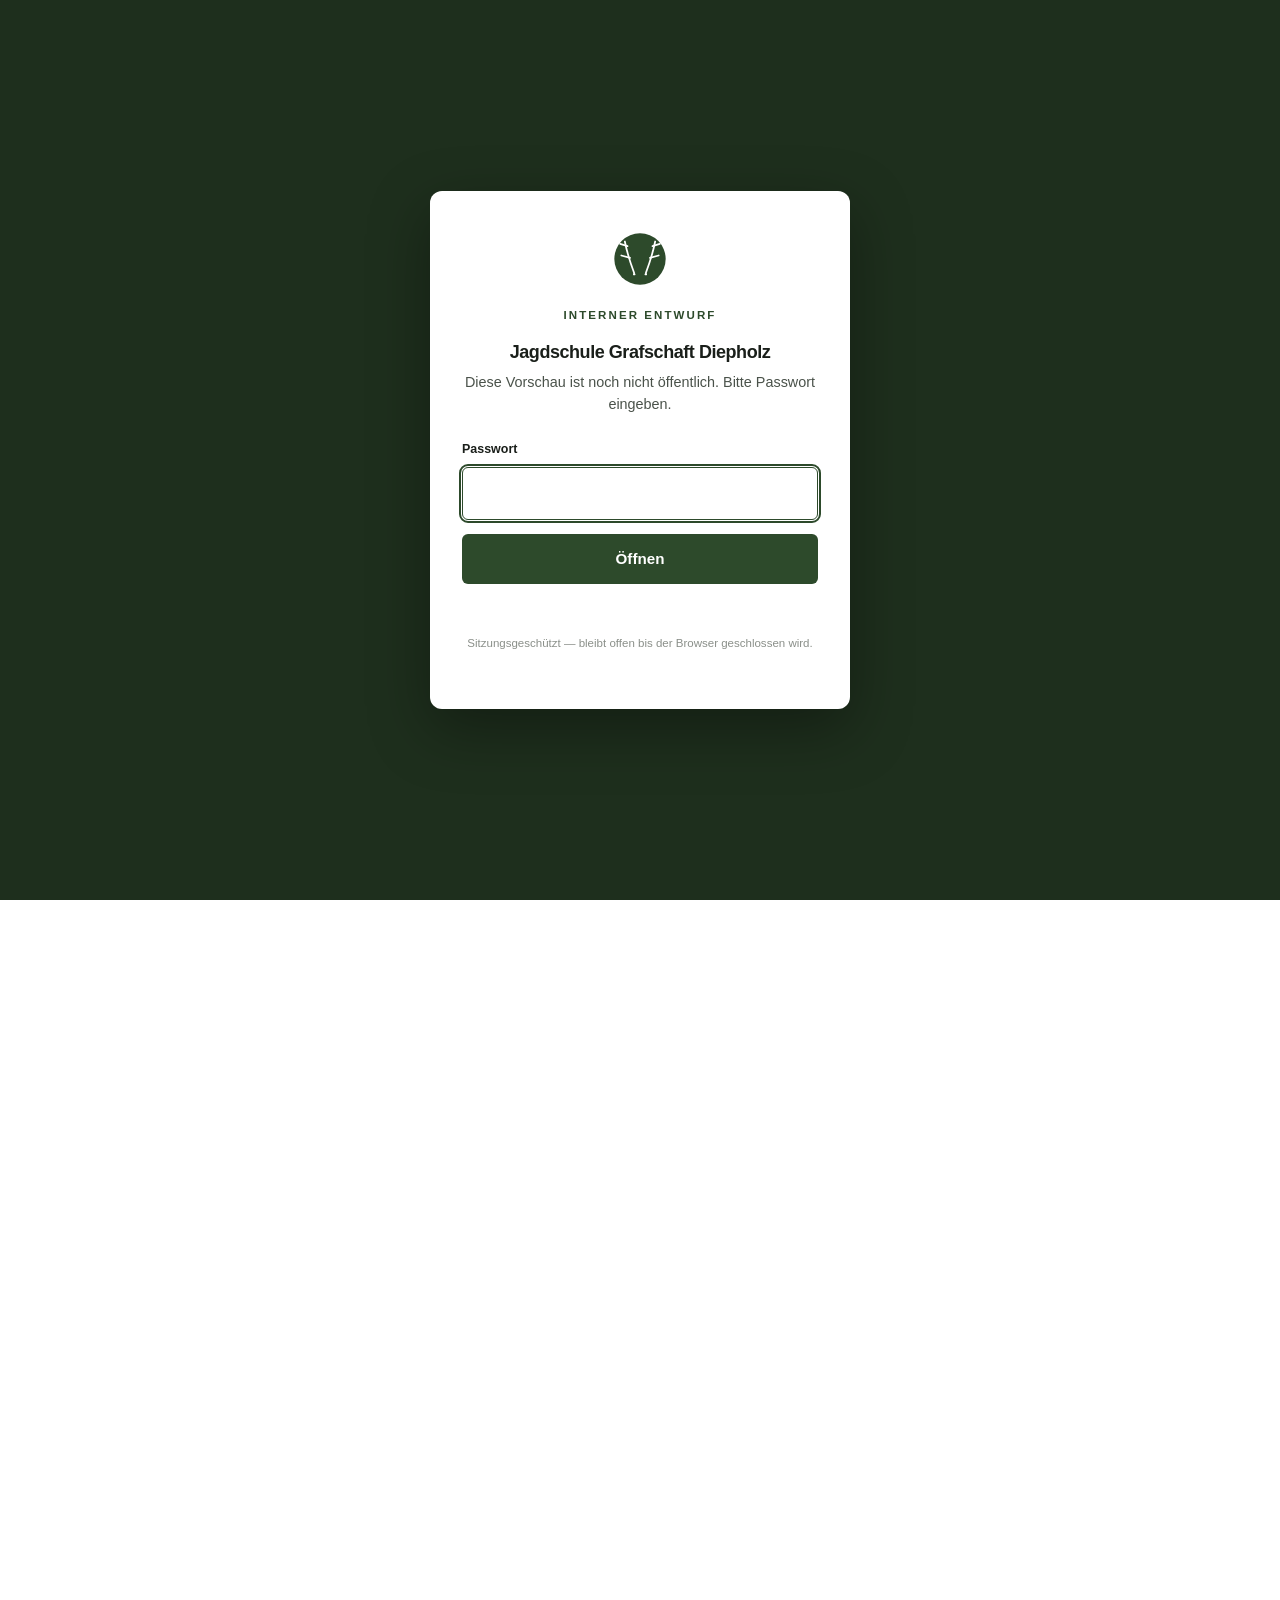
==== commit 0ce75c2e: "Mobile-Layout-Fix und Korrektur Ausbilder-Text - Mobile Navigation: backdrop-filter des Sticky-Heade" ====
--- a/index.html
+++ b/index.html
@@ -385,10 +385,10 @@
             <h3 class="instructor__name">Hans-Dieter Leußner</h3>
             <p class="instructor__role">Ausbilder · Mitinhaber</p>
             <p>
-              Büchsenmachermeister und Inhaber der Sport- und Jagdwaffen GmbH
-              Sulingen. Seine Expertise in Waffenkunde, Munition und
-              Schießausbildung ist bundesweit gefragt — bei uns steht sie
-              jeden Kursabend zur Verfügung.
+              Inhaber der Sport- und Jagdwaffen GmbH Sulingen und erfolgreicher
+              Jagdschütze. Seine Erfahrung in Waffenkunde, Munition und
+              Schießausbildung bringt er in jeden Kursabend ein — praxisnah
+              und aus erster Hand.
             </p>
           </article>
 
--- a/css/style.css
+++ b/css/style.css
@@ -0,0 +1,1188 @@
+/* =========================================================
+   Jagdschule Grafschaft Diepholz — Design-System (Iteration 2)
+   Konzept: klar, weiß, ruhig — Fotos tragen die Atmosphäre.
+   Referenz: silberthal.de
+   ========================================================= */
+
+:root {
+  /* Flächen */
+  --color-bg:         #FFFFFF;
+  --color-bg-alt:     #F7F6F3;   /* minimal warmer Sektionswechsel */
+  --color-bg-dark:    #14181A;   /* Footer, Hero-Overlay-Fallback */
+  --color-surface:    #FFFFFF;
+
+  /* Text */
+  --color-ink:        #1A1F1A;   /* Haupttext, fast-schwarz, leicht grünstichig */
+  --color-ink-soft:   #4A524A;   /* Fließtext sekundär */
+  --color-ink-muted:  #8A8F89;   /* Meta, Captions */
+
+  /* Marke — sparsamer Akzent */
+  --color-forest:     #2D4A2B;
+  --color-forest-deep:#1E2F1D;
+
+  /* Linien */
+  --color-line:       #E6E4DF;
+  --color-line-strong:#D0CEC8;
+
+  /* Feedback */
+  --color-ok-bg:      #E8EFE4;
+  --color-ok-text:    #2D4A2B;
+  --color-err-bg:     #F8EAE4;
+  --color-err-text:   #8B3A1A;
+
+  /* Typografie — Sans only */
+  --font-sans: "Inter", -apple-system, BlinkMacSystemFont, "Segoe UI", Roboto, Helvetica, Arial, sans-serif;
+
+  --fs-base:    1.0625rem;     /* 17px */
+  --fs-small:   0.9375rem;     /* 15px */
+  --fs-meta:    0.8125rem;     /* 13px */
+  --fs-lead:    1.1875rem;     /* 19px */
+  --fs-h1:      clamp(2.25rem, 4.5vw + 1rem, 3.75rem);
+  --fs-h2:      clamp(1.75rem, 2.5vw + 0.8rem, 2.5rem);
+  --fs-h3:      clamp(1.2rem, 1.2vw + 0.8rem, 1.5rem);
+  --fs-eyebrow: 0.75rem;
+
+  --lh-body:    1.7;
+  --lh-tight:   1.15;
+
+  /* Abstände */
+  --space-1: 0.5rem;
+  --space-2: 1rem;
+  --space-3: 1.5rem;
+  --space-4: 2.25rem;
+  --space-5: 3.5rem;
+  --space-6: 5rem;
+  --space-7: 7rem;
+
+  --radius-xs: 2px;
+  --radius-sm: 3px;
+  --radius:    4px;
+  --radius-lg: 6px;
+
+  --container: 1200px;
+  --container-narrow: 780px;
+
+  --shadow-soft: 0 1px 2px rgba(20, 24, 26, 0.04);
+  --shadow-card: 0 4px 16px rgba(20, 24, 26, 0.06);
+
+  --transition: 0.18s ease;
+}
+
+/* =========================================================
+   Reset / Grundlagen
+   ========================================================= */
+
+*, *::before, *::after { box-sizing: border-box; }
+
+html {
+  scroll-behavior: smooth;
+  scroll-padding-top: 96px;
+  -webkit-text-size-adjust: 100%;
+}
+
+body {
+  margin: 0;
+  background: var(--color-bg);
+  color: var(--color-ink);
+  font-family: var(--font-sans);
+  font-size: var(--fs-base);
+  line-height: var(--lh-body);
+  font-feature-settings: "kern", "liga", "ss01";
+  -webkit-font-smoothing: antialiased;
+  -moz-osx-font-smoothing: grayscale;
+}
+
+h1, h2, h3, h4 {
+  font-family: var(--font-sans);
+  line-height: var(--lh-tight);
+  color: var(--color-ink);
+  margin: 0 0 var(--space-3);
+  font-weight: 600;
+  letter-spacing: -0.02em;
+}
+h1 { font-size: var(--fs-h1); letter-spacing: -0.025em; font-weight: 700; }
+h2 { font-size: var(--fs-h2); }
+h3 { font-size: var(--fs-h3); font-weight: 600; }
+
+p { margin: 0 0 var(--space-2); }
+p:last-child { margin-bottom: 0; }
+
+a {
+  color: var(--color-ink);
+  text-decoration-thickness: 1px;
+  text-underline-offset: 3px;
+  transition: color var(--transition);
+}
+a:hover, a:focus-visible { color: var(--color-forest); }
+
+strong { font-weight: 600; color: var(--color-ink); }
+em { font-style: italic; color: var(--color-ink); }
+
+img { display: block; max-width: 100%; height: auto; }
+
+/* Skip-Link für Screenreader */
+.skip-link {
+  position: absolute;
+  top: -100px;
+  left: 1rem;
+  background: var(--color-ink);
+  color: white;
+  padding: 0.5rem 1rem;
+  z-index: 1000;
+  border-radius: var(--radius);
+}
+.skip-link:focus { top: 1rem; color: white; }
+
+:focus-visible {
+  outline: 2px solid var(--color-forest);
+  outline-offset: 3px;
+  border-radius: 2px;
+}
+
+/* =========================================================
+   Container
+   ========================================================= */
+
+.container {
+  width: 100%;
+  max-width: var(--container);
+  margin: 0 auto;
+  padding: 0 var(--space-3);
+}
+.container--narrow { max-width: var(--container-narrow); }
+
+/* =========================================================
+   Typo-Utilities
+   ========================================================= */
+
+.eyebrow {
+  display: inline-block;
+  font-family: var(--font-sans);
+  font-size: var(--fs-eyebrow);
+  font-weight: 600;
+  text-transform: uppercase;
+  letter-spacing: 0.18em;
+  color: var(--color-forest);
+  margin-bottom: var(--space-2);
+}
+
+.lead {
+  font-size: var(--fs-lead);
+  color: var(--color-ink-soft);
+  max-width: 62ch;
+  line-height: 1.55;
+}
+
+.section__title { max-width: 24ch; }
+
+/* =========================================================
+   Topbar — Silberthal-Style Checkmark-Zeile
+   ========================================================= */
+
+.topbar {
+  background: var(--color-bg-alt);
+  border-bottom: 1px solid var(--color-line);
+  font-size: var(--fs-meta);
+  color: var(--color-ink-soft);
+}
+.topbar__inner {
+  max-width: var(--container);
+  margin: 0 auto;
+  padding: 0.55rem var(--space-3);
+  display: flex;
+  justify-content: center;
+  gap: var(--space-4);
+  flex-wrap: wrap;
+}
+.topbar__item {
+  display: inline-flex;
+  align-items: center;
+  gap: 0.4rem;
+}
+.topbar__item svg {
+  width: 14px; height: 14px;
+  color: var(--color-forest);
+  flex: 0 0 14px;
+}
+@media (max-width: 720px) {
+  .topbar__inner { gap: var(--space-2); font-size: 0.75rem; }
+  .topbar__item:nth-child(3) { display: none; } /* bei Engpass letzte Einheit kürzen */
+}
+
+/* =========================================================
+   Header & Navigation
+   ========================================================= */
+
+.site-header {
+  position: sticky;
+  top: 0;
+  z-index: 100;
+  background: rgba(255, 255, 255, 0.96);
+  backdrop-filter: saturate(140%) blur(10px);
+  -webkit-backdrop-filter: saturate(140%) blur(10px);
+  border-bottom: 1px solid var(--color-line);
+}
+.site-header__inner {
+  display: flex;
+  align-items: center;
+  justify-content: space-between;
+  padding: var(--space-2) var(--space-3);
+  max-width: var(--container);
+  margin: 0 auto;
+  gap: var(--space-3);
+}
+.brand {
+  display: flex;
+  align-items: center;
+  gap: 0.7rem;
+  text-decoration: none;
+  color: var(--color-ink);
+}
+.brand__mark {
+  width: 34px; height: 34px;
+  flex: 0 0 34px;
+}
+.brand__text {
+  display: flex;
+  flex-direction: column;
+  line-height: 1.15;
+}
+.brand__name {
+  font-family: var(--font-sans);
+  font-size: 1.02rem;
+  font-weight: 700;
+  letter-spacing: -0.01em;
+  color: var(--color-ink);
+}
+.brand__tag {
+  font-size: 0.7rem;
+  font-weight: 500;
+  letter-spacing: 0.14em;
+  text-transform: uppercase;
+  color: var(--color-ink-muted);
+}
+
+.nav__list {
+  display: flex;
+  align-items: center;
+  gap: var(--space-3);
+  list-style: none;
+  padding: 0; margin: 0;
+}
+.nav__link {
+  font-family: var(--font-sans);
+  font-size: 0.93rem;
+  font-weight: 500;
+  color: var(--color-ink);
+  text-decoration: none;
+  padding: 0.4rem 0;
+}
+.nav__link:hover, .nav__link:focus-visible { color: var(--color-forest); }
+.nav__link--cta {
+  background: var(--color-ink);
+  color: #fff;
+  padding: 0.55rem 1.1rem;
+  border-radius: var(--radius);
+  font-weight: 600;
+}
+.nav__link--cta:hover, .nav__link--cta:focus-visible {
+  background: var(--color-forest);
+  color: #fff;
+}
+
+.nav__toggle {
+  display: none;
+  background: transparent;
+  border: 1px solid var(--color-line);
+  border-radius: var(--radius);
+  width: 42px; height: 42px;
+  cursor: pointer;
+  align-items: center;
+  justify-content: center;
+}
+.nav__toggle__bars {
+  display: block;
+  width: 20px; height: 1.5px;
+  background: var(--color-ink);
+  position: relative;
+}
+.nav__toggle__bars::before,
+.nav__toggle__bars::after {
+  content: "";
+  position: absolute;
+  left: 0; right: 0;
+  height: 1.5px;
+  background: var(--color-ink);
+}
+.nav__toggle__bars::before { top: -6px; }
+.nav__toggle__bars::after { top: 6px; }
+
+@media (max-width: 880px) {
+  /* backdrop-filter würde den Header zum containing block für
+     position:fixed-Nachfahren machen — dadurch würde das mobile Nav-Panel
+     auf die Header-Höhe beschnitten und die Überblend-Transform würde
+     nicht mehr aus dem Viewport herausführen. Auf Mobil deshalb aus. */
+  .site-header {
+    background: #FFFFFF;
+    backdrop-filter: none;
+    -webkit-backdrop-filter: none;
+  }
+
+  .nav__toggle { display: inline-flex; }
+  .nav {
+    position: fixed;
+    top: 0;
+    left: 0;
+    right: 0;
+    bottom: 0;
+    width: 100%;
+    height: 100vh;
+    height: 100dvh;
+    background: var(--color-bg);
+    padding: calc(var(--space-5) + 24px) var(--space-3) var(--space-4);
+    transform: translateY(-100%);
+    transition: transform 0.3s ease;
+    z-index: 90;
+    overflow-y: auto;
+    visibility: hidden;
+  }
+  .nav[data-open="true"] {
+    transform: translateY(0);
+    visibility: visible;
+  }
+  .nav__list {
+    flex-direction: column;
+    align-items: stretch;
+    gap: 0;
+  }
+  .nav__link {
+    display: block;
+    padding: 1rem 0;
+    border-bottom: 1px solid var(--color-line);
+    font-size: 1.1rem;
+  }
+  .nav__link--cta {
+    margin-top: var(--space-3);
+    text-align: center;
+    border-bottom: 0;
+  }
+  /* Toggle über dem Panel halten */
+  .nav__toggle { position: relative; z-index: 95; }
+  .site-header { z-index: 100; }
+}
+
+/* =========================================================
+   Buttons — dunkel gefüllt, klein radius
+   ========================================================= */
+
+.btn {
+  display: inline-flex;
+  align-items: center;
+  justify-content: center;
+  gap: 0.5rem;
+  padding: 0.85rem 1.5rem;
+  font-family: var(--font-sans);
+  font-size: 0.95rem;
+  font-weight: 600;
+  letter-spacing: 0.01em;
+  border-radius: var(--radius);
+  text-decoration: none;
+  cursor: pointer;
+  border: 1.5px solid transparent;
+  transition: background var(--transition), color var(--transition), border-color var(--transition);
+}
+.btn--primary {
+  background: var(--color-ink);
+  color: #fff;
+}
+.btn--primary:hover, .btn--primary:focus-visible {
+  background: var(--color-forest);
+  color: #fff;
+}
+.btn--secondary {
+  background: transparent;
+  color: var(--color-ink);
+  border-color: var(--color-ink);
+}
+.btn--secondary:hover, .btn--secondary:focus-visible {
+  background: var(--color-ink);
+  color: #fff;
+}
+.btn--ghost {
+  background: transparent;
+  color: var(--color-ink);
+  padding: 0.5rem 0;
+  border-bottom: 1.5px solid var(--color-ink);
+  border-radius: 0;
+}
+.btn--ghost:hover, .btn--ghost:focus-visible {
+  color: var(--color-forest);
+  border-color: var(--color-forest);
+}
+.btn--on-dark { background: #fff; color: var(--color-ink); }
+.btn--on-dark:hover, .btn--on-dark:focus-visible { background: var(--color-bg-alt); color: var(--color-ink); }
+
+/* =========================================================
+   Sections — allgemein
+   ========================================================= */
+
+.section {
+  padding: var(--space-6) 0;
+  position: relative;
+}
+.section--alt { background: var(--color-bg-alt); }
+.section--deep {
+  background: var(--color-forest);
+  color: #fff;
+}
+.section--deep h2,
+.section--deep h3,
+.section--deep strong { color: #fff; }
+.section--deep .eyebrow { color: rgba(255, 255, 255, 0.72); }
+.section--deep .lead { color: rgba(255, 255, 255, 0.82); }
+
+.section__head {
+  margin-bottom: var(--space-5);
+  max-width: 64ch;
+}
+
+.section__ornament {
+  display: block;
+  width: 44px;
+  height: auto;
+  color: var(--color-forest);
+  margin-bottom: 1rem;
+}
+.section--deep .section__ornament { color: #FFFFFF; opacity: 0.92; }
+
+.rule {
+  border: 0;
+  border-top: 1px solid var(--color-line);
+  margin: var(--space-5) 0;
+}
+
+/* =========================================================
+   Hero — Vollbild-Foto mit Textoverlay
+   ========================================================= */
+
+.hero {
+  position: relative;
+  min-height: 620px;
+  display: flex;
+  align-items: center;
+  overflow: hidden;
+  isolation: isolate;
+}
+.hero__image {
+  position: absolute;
+  inset: 0;
+  z-index: -2;
+}
+.hero__image img {
+  width: 100%; height: 100%;
+  object-fit: cover;
+  object-position: center;
+}
+.hero__image::after {
+  /* Fallback falls Bild fehlt */
+  content: "";
+  position: absolute; inset: 0;
+  background: linear-gradient(145deg, #2E3A2A 0%, #14181A 100%);
+  z-index: -1;
+}
+.hero__overlay {
+  position: absolute;
+  inset: 0;
+  z-index: -1;
+  background:
+    linear-gradient(90deg, rgba(10, 14, 12, 0.72) 0%, rgba(10, 14, 12, 0.45) 45%, rgba(10, 14, 12, 0.2) 100%),
+    linear-gradient(180deg, rgba(10, 14, 12, 0.15) 0%, rgba(10, 14, 12, 0.5) 100%);
+}
+.hero__content {
+  position: relative;
+  z-index: 1;
+  max-width: 640px;
+  color: #fff;
+  padding: var(--space-6) 0;
+}
+.hero__eyebrow {
+  display: inline-block;
+  font-size: var(--fs-eyebrow);
+  font-weight: 600;
+  text-transform: uppercase;
+  letter-spacing: 0.2em;
+  color: rgba(255, 255, 255, 0.85);
+  margin-bottom: var(--space-2);
+  padding-bottom: 0.4rem;
+  border-bottom: 1px solid rgba(255, 255, 255, 0.35);
+}
+.hero__title {
+  font-size: var(--fs-h1);
+  font-weight: 700;
+  color: #fff;
+  max-width: 16ch;
+  margin-bottom: var(--space-3);
+  letter-spacing: -0.025em;
+}
+.hero__lead {
+  font-size: var(--fs-lead);
+  color: rgba(255, 255, 255, 0.92);
+  max-width: 48ch;
+  margin-bottom: var(--space-4);
+  line-height: 1.55;
+}
+.hero__actions {
+  display: flex;
+  flex-wrap: wrap;
+  gap: var(--space-2);
+  margin-bottom: var(--space-4);
+}
+.hero__meta {
+  display: flex;
+  gap: var(--space-3);
+  color: rgba(255, 255, 255, 0.85);
+  font-size: var(--fs-small);
+  flex-wrap: wrap;
+}
+.hero__meta strong {
+  display: block;
+  font-size: 1.05rem;
+  color: #fff;
+  margin-bottom: 0.1rem;
+  font-weight: 600;
+}
+
+@media (max-width: 880px) {
+  .hero { min-height: 560px; }
+  .hero__content { padding: var(--space-5) 0; }
+  .hero__overlay {
+    background:
+      linear-gradient(180deg, rgba(10, 14, 12, 0.35) 0%, rgba(10, 14, 12, 0.75) 100%);
+  }
+}
+
+/* =========================================================
+   Stat / Kennzahlen-Strip
+   ========================================================= */
+
+.stat-strip {
+  background: var(--color-ink);
+  color: #fff;
+  padding: var(--space-4) 0;
+}
+.stat-strip__inner {
+  display: grid;
+  grid-template-columns: repeat(4, 1fr);
+  gap: var(--space-3);
+  text-align: center;
+}
+.stat__value {
+  display: block;
+  font-size: clamp(1.75rem, 3vw + 0.5rem, 2.4rem);
+  font-weight: 700;
+  color: #fff;
+  line-height: 1;
+  margin-bottom: 0.4rem;
+  letter-spacing: -0.02em;
+}
+.stat__label {
+  font-size: var(--fs-small);
+  color: rgba(255, 255, 255, 0.72);
+}
+@media (max-width: 720px) {
+  .stat-strip__inner { grid-template-columns: repeat(2, 1fr); gap: var(--space-4) var(--space-3); }
+}
+
+/* =========================================================
+   Versprechen — 3 Karten
+   ========================================================= */
+
+.pillars {
+  display: grid;
+  grid-template-columns: repeat(3, 1fr);
+  gap: var(--space-3);
+}
+.pillar {
+  background: var(--color-bg);
+  border: 1px solid var(--color-line);
+  border-radius: var(--radius-lg);
+  padding: var(--space-4);
+  transition: border-color var(--transition), transform var(--transition);
+}
+.pillar:hover {
+  border-color: var(--color-line-strong);
+  transform: translateY(-2px);
+}
+.pillar__icon {
+  width: 36px; height: 36px;
+  color: var(--color-ink);
+  margin-bottom: var(--space-3);
+  stroke-width: 1.5;
+}
+.pillar__title {
+  font-size: 1.2rem;
+  margin-bottom: 0.6rem;
+}
+.pillar p { color: var(--color-ink-soft); }
+@media (max-width: 880px) {
+  .pillars { grid-template-columns: 1fr; }
+}
+
+/* =========================================================
+   Split — Zwei-Spalten-Layout mit Foto
+   ========================================================= */
+
+.split {
+  display: grid;
+  grid-template-columns: 1fr 1fr;
+  gap: var(--space-5);
+  align-items: center;
+}
+.split--reverse .split__content { order: 2; }
+@media (max-width: 880px) {
+  .split { grid-template-columns: 1fr; gap: var(--space-4); }
+  .split--reverse .split__content { order: 0; }
+}
+
+.split__media {
+  position: relative;
+  aspect-ratio: 4 / 5;
+  border-radius: var(--radius-lg);
+  overflow: hidden;
+  background: var(--color-bg-alt);
+}
+.split__media img {
+  position: absolute;
+  inset: 0;
+  width: 100%;
+  height: 100%;
+  object-fit: cover;
+}
+.split__media--wide { aspect-ratio: 5 / 4; }
+
+/* =========================================================
+   Feature-Liste — Themenfelder
+   ========================================================= */
+
+.topics {
+  display: grid;
+  grid-template-columns: repeat(4, 1fr);
+  gap: var(--space-2);
+  list-style: none;
+  padding: 0; margin: 0;
+}
+.topic {
+  background: var(--color-bg);
+  border: 1px solid var(--color-line);
+  border-radius: var(--radius-lg);
+  padding: var(--space-3);
+  display: flex;
+  flex-direction: column;
+  gap: 0.4rem;
+  transition: border-color var(--transition);
+}
+.topic:hover { border-color: var(--color-line-strong); }
+.topic--highlight {
+  background: var(--color-ink);
+  border-color: var(--color-ink);
+  color: rgba(255, 255, 255, 0.88);
+}
+.topic--highlight .topic__name,
+.topic--highlight .topic__desc { color: #fff; }
+.topic--highlight .topic__icon { color: #fff; }
+.topic__icon {
+  width: 28px; height: 28px;
+  color: var(--color-ink);
+  stroke-width: 1.5;
+}
+.topic__name {
+  font-weight: 600;
+  font-size: 1rem;
+  color: var(--color-ink);
+  margin: 0;
+  letter-spacing: -0.01em;
+}
+.topic__desc {
+  color: var(--color-ink-soft);
+  font-size: var(--fs-small);
+  margin: 0;
+  line-height: 1.45;
+}
+@media (max-width: 900px) {
+  .topics { grid-template-columns: repeat(2, 1fr); }
+}
+@media (max-width: 520px) {
+  .topics { grid-template-columns: 1fr; }
+}
+
+/* =========================================================
+   Ausbilder-Grid
+   ========================================================= */
+
+.instructors {
+  display: grid;
+  grid-template-columns: 1fr 1fr;
+  gap: var(--space-3);
+}
+.instructor {
+  background: var(--color-bg);
+  border: 1px solid var(--color-line);
+  border-radius: var(--radius-lg);
+  padding: var(--space-4);
+}
+.instructor__portrait {
+  width: 100%;
+  aspect-ratio: 4 / 3;
+  border-radius: var(--radius);
+  background: var(--color-bg-alt);
+  display: grid;
+  place-items: center;
+  overflow: hidden;
+  margin-bottom: var(--space-3);
+  color: var(--color-ink-muted);
+  font-size: var(--fs-small);
+}
+.instructor__portrait img {
+  width: 100%; height: 100%; object-fit: cover;
+}
+.instructor__name {
+  font-size: 1.25rem;
+  margin-bottom: 0.25rem;
+}
+.instructor__role {
+  color: var(--color-forest);
+  font-size: var(--fs-meta);
+  font-weight: 600;
+  text-transform: uppercase;
+  letter-spacing: 0.12em;
+  margin-bottom: var(--space-2);
+}
+.instructor p { color: var(--color-ink-soft); }
+@media (max-width: 720px) {
+  .instructors { grid-template-columns: 1fr; }
+}
+
+/* =========================================================
+   Nächster-Kurs-Karte
+   ========================================================= */
+
+.course-card {
+  background: var(--color-bg);
+  border: 1px solid var(--color-line-strong);
+  border-radius: var(--radius-lg);
+  padding: var(--space-5);
+  box-shadow: var(--shadow-card);
+  position: relative;
+}
+.course-card__badge {
+  position: absolute;
+  top: -12px; left: var(--space-4);
+  background: var(--color-ink);
+  color: #fff;
+  padding: 0.3rem 0.8rem;
+  border-radius: 2px;
+  font-size: var(--fs-eyebrow);
+  font-weight: 600;
+  text-transform: uppercase;
+  letter-spacing: 0.15em;
+}
+.course-card__grid {
+  display: grid;
+  grid-template-columns: 1.3fr 1fr;
+  gap: var(--space-4);
+  align-items: center;
+  margin-top: var(--space-2);
+}
+.course-card__title {
+  font-size: clamp(1.4rem, 1.5vw + 0.8rem, 1.8rem);
+  margin-bottom: 0.5rem;
+}
+.course-card__meta {
+  list-style: none;
+  padding: 0; margin: var(--space-3) 0;
+  display: grid;
+  gap: 0;
+}
+.course-card__meta li {
+  display: grid;
+  grid-template-columns: 140px 1fr;
+  gap: var(--space-2);
+  align-items: baseline;
+  padding: 0.75rem 0;
+  border-bottom: 1px solid var(--color-line);
+  font-size: var(--fs-small);
+}
+.course-card__meta li:last-child { border-bottom: 0; }
+.course-card__meta dt {
+  text-transform: uppercase;
+  letter-spacing: 0.1em;
+  font-size: 0.72rem;
+  color: var(--color-ink-muted);
+  font-weight: 600;
+  margin: 0;
+}
+.course-card__meta dd {
+  margin: 0;
+  color: var(--color-ink);
+  font-weight: 500;
+}
+.course-card__actions {
+  display: flex;
+  flex-direction: column;
+  gap: var(--space-2);
+  text-align: center;
+  padding: var(--space-4);
+  background: var(--color-bg-alt);
+  border-radius: var(--radius);
+}
+.course-card__actions .price {
+  color: var(--color-ink);
+  font-weight: 600;
+  font-size: 1.1rem;
+  margin-bottom: var(--space-1);
+}
+.course-card__actions small {
+  color: var(--color-ink-muted);
+  margin-bottom: var(--space-2);
+}
+@media (max-width: 720px) {
+  .course-card__grid { grid-template-columns: 1fr; }
+  .course-card__meta li { grid-template-columns: 1fr; gap: 0.15rem; padding: 0.6rem 0; }
+}
+
+/* =========================================================
+   Praxis-Band — volles Foto über die Breite
+   ========================================================= */
+
+.practice-band {
+  position: relative;
+  min-height: 340px;
+  display: flex;
+  align-items: center;
+  overflow: hidden;
+  color: #fff;
+  isolation: isolate;
+}
+.practice-band__image {
+  position: absolute; inset: 0;
+  z-index: -2;
+}
+.practice-band__image img {
+  width: 100%; height: 100%;
+  object-fit: cover;
+  object-position: center;
+}
+.practice-band__overlay {
+  position: absolute; inset: 0;
+  z-index: -1;
+  background: linear-gradient(90deg, rgba(10, 14, 12, 0.15) 0%, rgba(10, 14, 12, 0.4) 40%, rgba(10, 14, 12, 0.7) 100%);
+}
+.practice-band__content {
+  max-width: 620px;
+  margin-left: auto;
+  padding: var(--space-5) 0;
+}
+.practice-band h2 { color: #fff; }
+.practice-band p {
+  color: rgba(255, 255, 255, 0.9);
+  font-size: var(--fs-lead);
+  line-height: 1.55;
+  max-width: 48ch;
+}
+
+/* =========================================================
+   Hundeführerlehrgang — schlanke Sektion
+   ========================================================= */
+
+.slim-offer {
+  display: grid;
+  grid-template-columns: auto 1fr auto;
+  gap: var(--space-3);
+  align-items: center;
+  background: var(--color-bg);
+  border: 1px solid var(--color-line);
+  border-radius: var(--radius-lg);
+  padding: var(--space-3) var(--space-4);
+}
+.slim-offer__icon {
+  width: 48px; height: 48px;
+  color: var(--color-ink);
+  stroke-width: 1.5;
+}
+.slim-offer h3 { margin-bottom: 0.3rem; font-size: 1.2rem; }
+.slim-offer p { color: var(--color-ink-soft); margin: 0; }
+@media (max-width: 720px) {
+  .slim-offer { grid-template-columns: 1fr; text-align: left; }
+}
+
+/* =========================================================
+   FAQ
+   ========================================================= */
+
+.faq {
+  max-width: 740px;
+  margin: 0 auto;
+}
+.faq__item {
+  background: var(--color-bg);
+  border-bottom: 1px solid var(--color-line);
+}
+.faq__q {
+  padding: 1.15rem 0;
+  padding-right: var(--space-3);
+  font-size: 1.05rem;
+  font-weight: 600;
+  cursor: pointer;
+  list-style: none;
+  position: relative;
+  color: var(--color-ink);
+  letter-spacing: -0.01em;
+}
+.faq__q::-webkit-details-marker { display: none; }
+.faq__q::after {
+  content: "+";
+  position: absolute;
+  right: 0;
+  top: 50%;
+  transform: translateY(-50%);
+  font-size: 1.3rem;
+  color: var(--color-ink);
+  font-weight: 400;
+  transition: transform var(--transition);
+}
+.faq__item[open] .faq__q::after { content: "–"; }
+.faq__a {
+  padding: 0 var(--space-3) var(--space-3) 0;
+  color: var(--color-ink-soft);
+}
+
+/* =========================================================
+   Formular
+   ========================================================= */
+
+.form-layout {
+  display: grid;
+  grid-template-columns: 1.2fr 1fr;
+  gap: var(--space-5);
+  align-items: start;
+}
+@media (max-width: 880px) {
+  .form-layout { grid-template-columns: 1fr; }
+}
+
+.form {
+  background: var(--color-bg);
+  border: 1px solid var(--color-line);
+  border-radius: var(--radius-lg);
+  padding: var(--space-4);
+}
+.form__row {
+  display: grid;
+  gap: var(--space-2);
+  margin-bottom: var(--space-3);
+}
+.form__row--2 { grid-template-columns: 1fr 1fr; }
+@media (max-width: 600px) { .form__row--2 { grid-template-columns: 1fr; } }
+
+.form label {
+  display: block;
+  font-weight: 600;
+  font-size: var(--fs-small);
+  color: var(--color-ink);
+  margin-bottom: 0.35rem;
+}
+.form input[type="text"],
+.form input[type="email"],
+.form input[type="tel"],
+.form select,
+.form textarea {
+  display: block;
+  width: 100%;
+  padding: 0.7rem 0.85rem;
+  background: var(--color-bg);
+  border: 1px solid var(--color-line-strong);
+  border-radius: var(--radius);
+  font-family: inherit;
+  font-size: 0.95rem;
+  color: var(--color-ink);
+  transition: border-color var(--transition), box-shadow var(--transition);
+}
+.form textarea { min-height: 120px; resize: vertical; }
+.form input:focus, .form select:focus, .form textarea:focus {
+  outline: none;
+  border-color: var(--color-forest);
+  box-shadow: 0 0 0 3px rgba(45, 74, 43, 0.15);
+}
+.form__consent {
+  display: flex;
+  gap: 0.6rem;
+  align-items: flex-start;
+  font-size: var(--fs-small);
+  color: var(--color-ink-soft);
+  margin-bottom: var(--space-3);
+}
+.form__consent input { margin-top: 0.25rem; flex: 0 0 auto; }
+.form__feedback {
+  margin-top: var(--space-3);
+  padding: 0.75rem 1rem;
+  border-radius: var(--radius);
+  font-size: var(--fs-small);
+  display: none;
+}
+.form__feedback[data-state="success"] {
+  display: block;
+  background: var(--color-ok-bg);
+  color: var(--color-ok-text);
+  border: 1px solid var(--color-forest);
+}
+.form__feedback[data-state="error"] {
+  display: block;
+  background: var(--color-err-bg);
+  color: var(--color-err-text);
+  border: 1px solid var(--color-err-text);
+}
+
+.contact-card {
+  background: var(--color-ink);
+  color: #fff;
+  border-radius: var(--radius-lg);
+  padding: var(--space-4);
+}
+.contact-card h3 { color: #fff; }
+.contact-card a {
+  color: #fff;
+  text-decoration-thickness: 1px;
+  border-bottom: 1px solid rgba(255, 255, 255, 0.4);
+}
+.contact-card a:hover {
+  color: #fff;
+  border-bottom-color: #fff;
+}
+.contact-card__group {
+  padding: var(--space-3) 0;
+  border-bottom: 1px solid rgba(255, 255, 255, 0.12);
+}
+.contact-card__group:first-of-type { padding-top: 0; }
+.contact-card__group:last-of-type { border-bottom: 0; padding-bottom: 0; }
+.contact-card__label {
+  display: block;
+  font-size: var(--fs-eyebrow);
+  text-transform: uppercase;
+  letter-spacing: 0.14em;
+  color: rgba(255, 255, 255, 0.6);
+  margin-bottom: 0.35rem;
+}
+.contact-card__val {
+  display: block;
+  font-size: 1.05rem;
+  color: #fff;
+  margin-bottom: 0.2rem;
+  font-weight: 500;
+}
+
+/* =========================================================
+   Footer
+   ========================================================= */
+
+.site-footer {
+  background: var(--color-ink);
+  color: rgba(255, 255, 255, 0.72);
+  padding: var(--space-5) 0 var(--space-3);
+  margin-top: var(--space-6);
+}
+.site-footer__top {
+  display: grid;
+  grid-template-columns: 1.5fr 1fr 1fr;
+  gap: var(--space-4);
+  padding-bottom: var(--space-4);
+  border-bottom: 1px solid rgba(255, 255, 255, 0.12);
+}
+@media (max-width: 720px) {
+  .site-footer__top { grid-template-columns: 1fr; gap: var(--space-3); }
+}
+.site-footer h4 {
+  color: #fff;
+  font-size: 0.95rem;
+  font-weight: 600;
+  margin-bottom: var(--space-2);
+  letter-spacing: -0.01em;
+}
+.site-footer a {
+  color: rgba(255, 255, 255, 0.72);
+  text-decoration: none;
+  display: block;
+  padding: 0.2rem 0;
+  font-size: var(--fs-small);
+}
+.site-footer a:hover { color: #fff; }
+.site-footer__bottom {
+  display: flex;
+  justify-content: space-between;
+  flex-wrap: wrap;
+  gap: var(--space-2);
+  padding-top: var(--space-3);
+  font-size: var(--fs-meta);
+  color: rgba(255, 255, 255, 0.5);
+}
+
+/* =========================================================
+   Unterseiten (Impressum / Datenschutz)
+   ========================================================= */
+
+.legal {
+  padding: var(--space-5) 0 var(--space-6);
+}
+.legal h2 {
+  margin-top: var(--space-4);
+  font-size: 1.25rem;
+  color: var(--color-ink);
+}
+.legal h3 { margin-top: var(--space-3); font-size: 1.05rem; }
+.legal p {
+  max-width: 68ch;
+  color: var(--color-ink-soft);
+  margin-bottom: var(--space-2);
+}
+.legal ul {
+  max-width: 68ch;
+  padding-left: 1.4rem;
+  color: var(--color-ink-soft);
+  margin-bottom: var(--space-3);
+}
+.legal ul li { margin-bottom: 0.3rem; }
+.legal a {
+  color: var(--color-forest);
+  text-decoration-thickness: 1px;
+  text-underline-offset: 3px;
+}
+.legal__note {
+  margin-top: var(--space-5);
+  padding: var(--space-3);
+  background: var(--color-bg-alt);
+  border-left: 3px solid var(--color-forest);
+  border-radius: 0;
+  font-size: var(--fs-small);
+}
+.legal dl {
+  display: grid;
+  grid-template-columns: 180px 1fr;
+  gap: 0.6rem var(--space-2);
+}
+.legal dt { font-weight: 600; color: var(--color-ink); }
+.legal dd { margin: 0; color: var(--color-ink-soft); }
+@media (max-width: 600px) {
+  .legal dl { grid-template-columns: 1fr; gap: 0.2rem; }
+  .legal dt { margin-top: 0.6rem; }
+}
+
+/* =========================================================
+   Reduced motion
+   ========================================================= */
+
+@media (prefers-reduced-motion: reduce) {
+  *, *::before, *::after {
+    animation-duration: 0.01ms !important;
+    transition-duration: 0.01ms !important;
+    scroll-behavior: auto !important;
+  }
+}
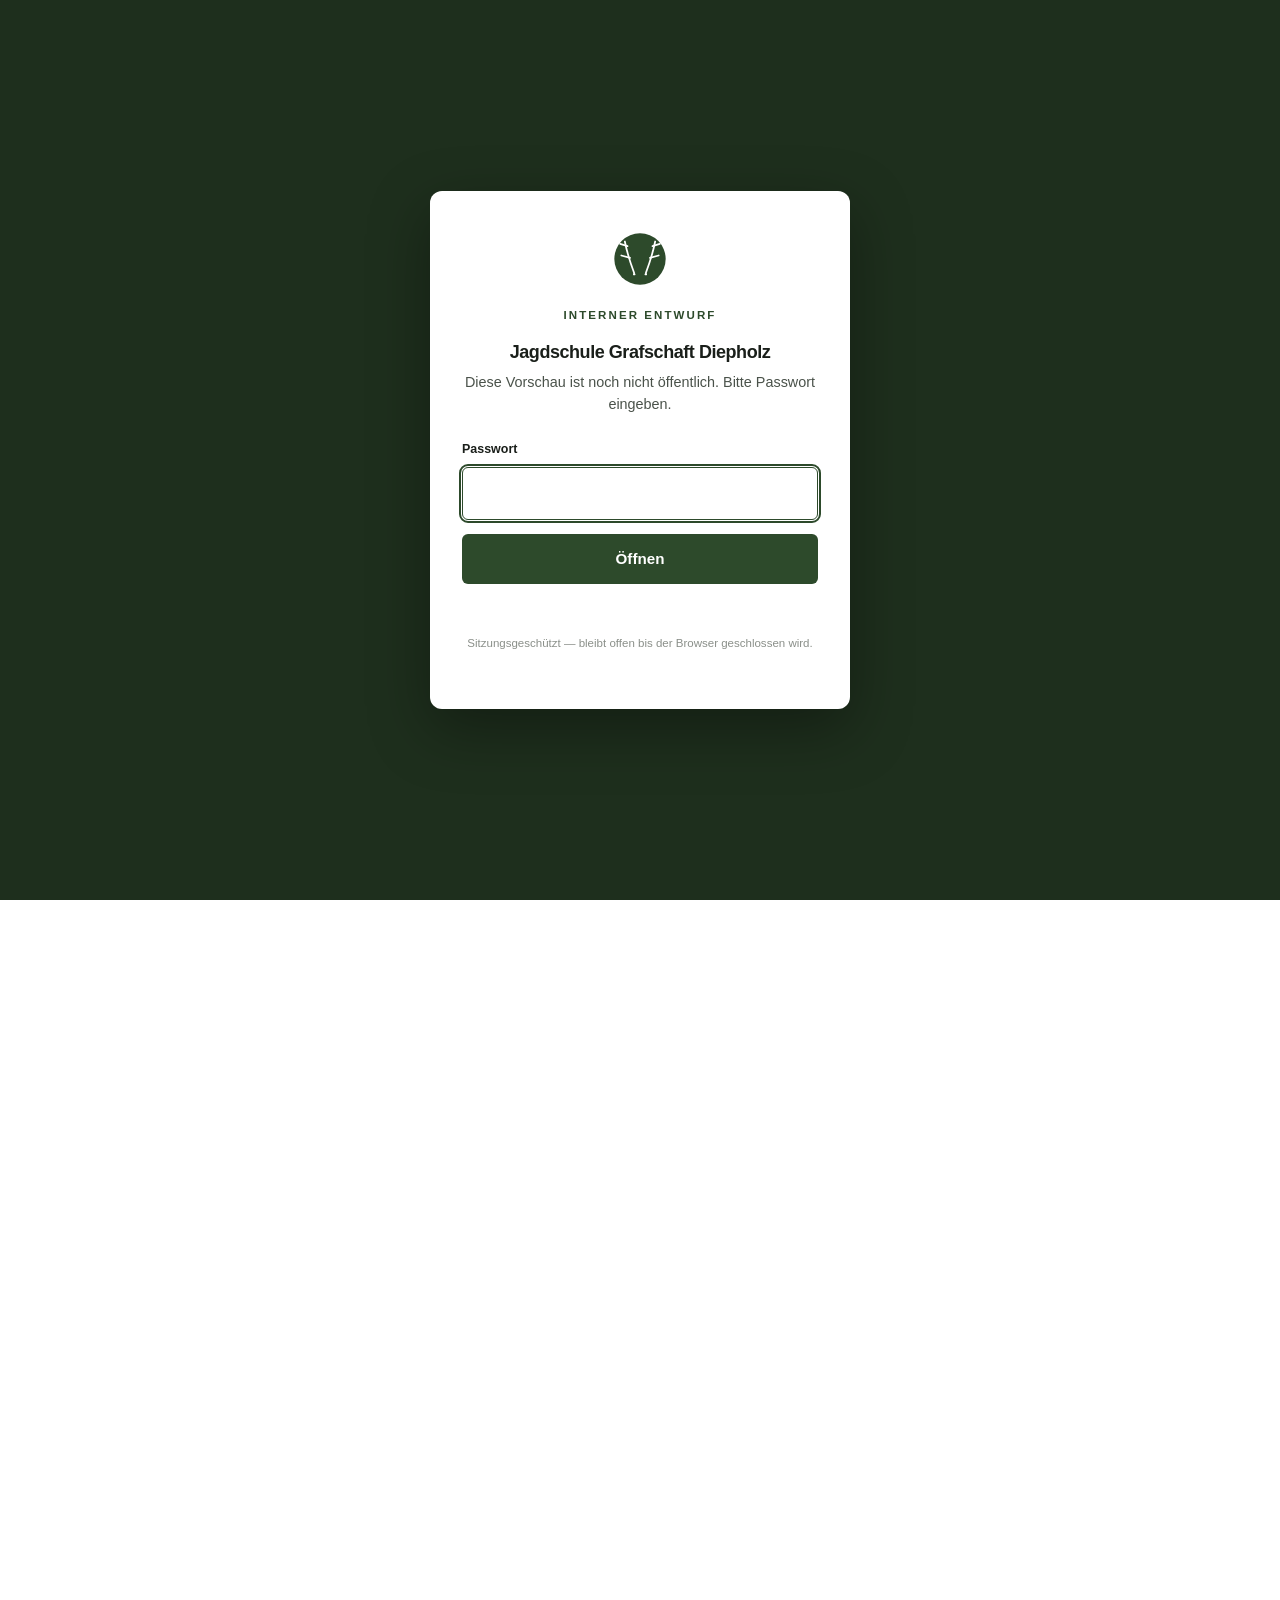
==== commit 640d29fb: "Ausbilder-Text Leußner: Fachmann für Waffenzusammenstellung ergänzt" ====
--- a/index.html
+++ b/index.html
@@ -379,22 +379,23 @@
 
         <div class="instructors">
           <article class="instructor">
-            <div class="instructor__portrait" aria-label="Porträt folgt">
-              Porträtfoto folgt
+            <div class="instructor__portrait">
+              <img src="assets/images/portrait-hans-dieter-leussner.jpg" alt="Porträt Hans-Dieter Leußner" loading="lazy">
             </div>
             <h3 class="instructor__name">Hans-Dieter Leußner</h3>
             <p class="instructor__role">Ausbilder · Mitinhaber</p>
             <p>
-              Inhaber der Sport- und Jagdwaffen GmbH Sulingen und erfolgreicher
+              Langjähriger Inhaber der Sport- und Jagdwaffen GmbH Sulingen und erfolgreicher
               Jagdschütze. Seine Erfahrung in Waffenkunde, Munition und
               Schießausbildung bringt er in jeden Kursabend ein — praxisnah
-              und aus erster Hand.
+              und aus erster Hand. Darüber hinaus ist er Fachmann für das
+              Zusammenstellen einer Waffe, die zum Schützen passt.
             </p>
           </article>
 
           <article class="instructor">
-            <div class="instructor__portrait" aria-label="Porträt folgt">
-              Porträtfoto folgt
+            <div class="instructor__portrait">
+              <img src="assets/images/portrait-heiner-tiedemann.jpg" alt="Porträt Heiner Tiedemann" loading="lazy">
             </div>
             <h3 class="instructor__name">Heiner Tiedemann</h3>
             <p class="instructor__role">Ausbilder · Mitinhaber</p>
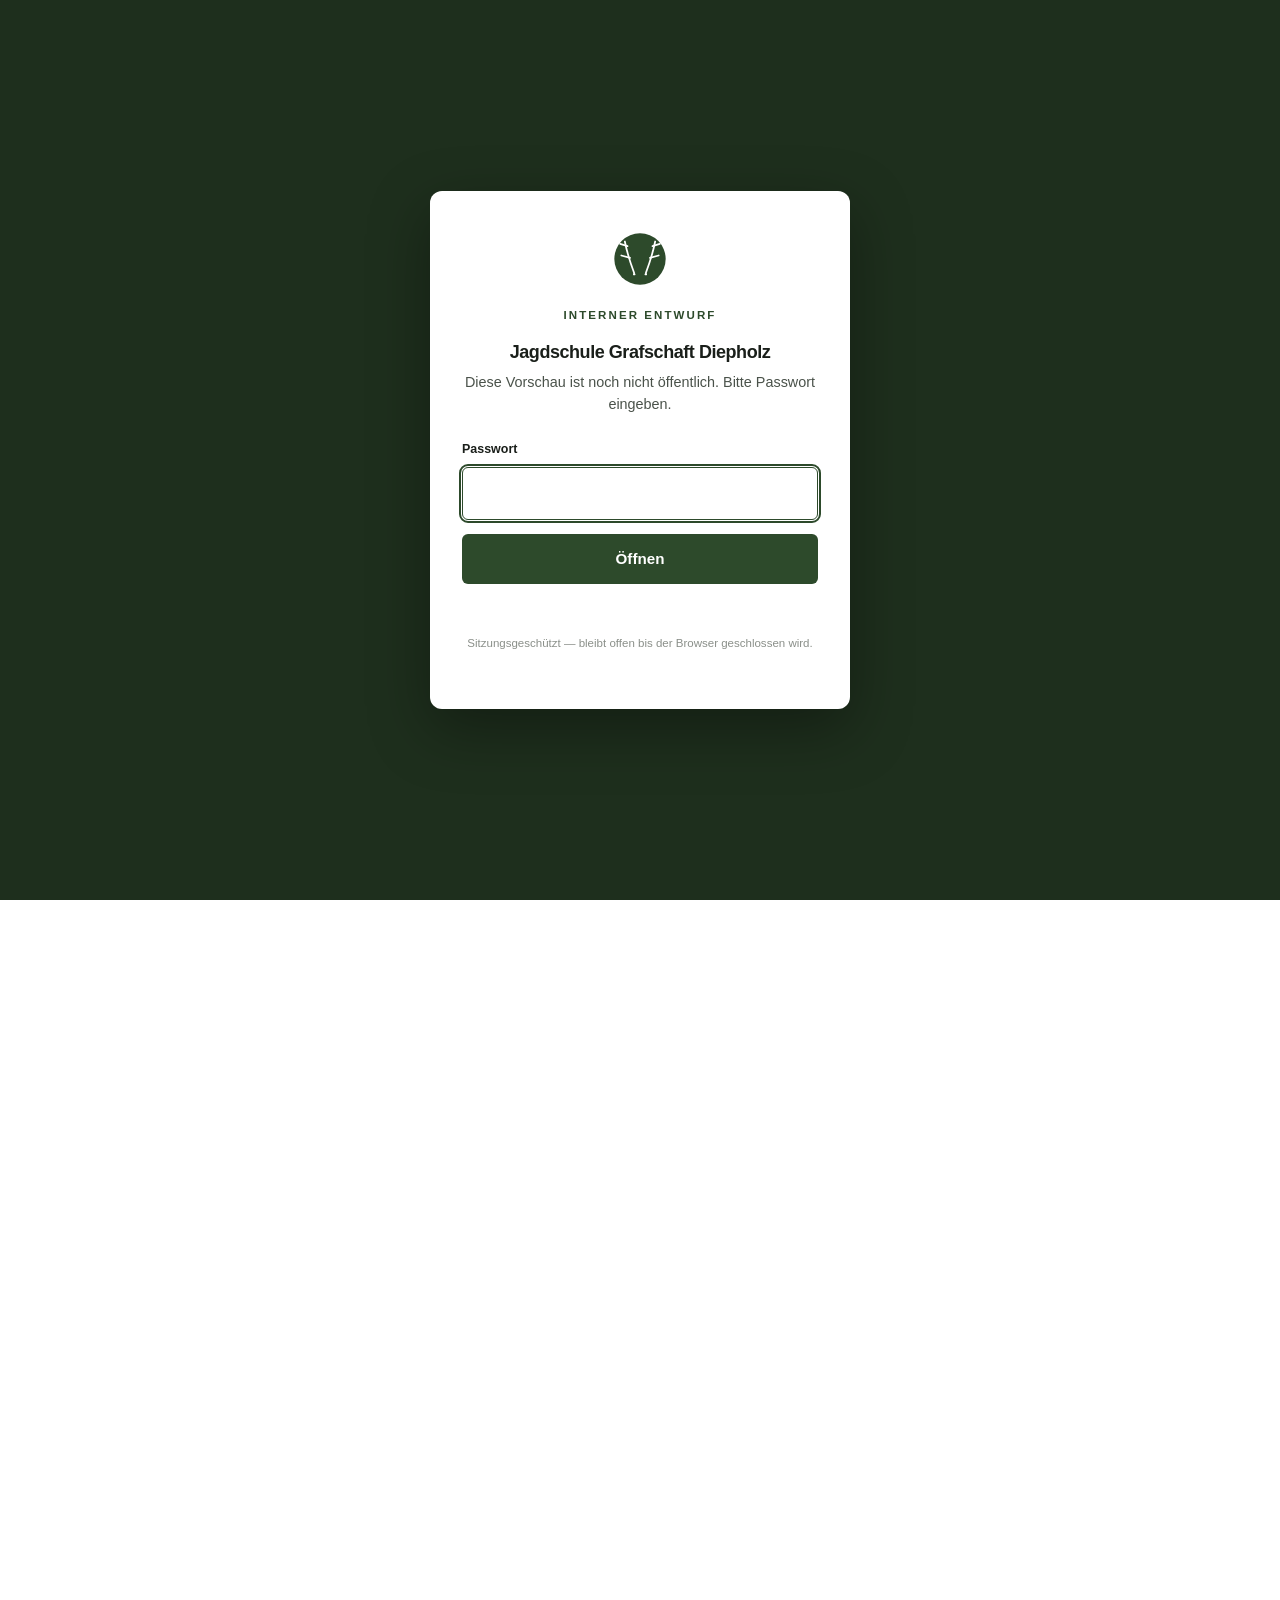
==== commit 4ca12361: "Ausbilder-Text Tiedemann: JGV-Vorsitz, Zwinger 'vom Rauhen Busch', VDH-Zuchtrichter Magyar Vizsla" ====
--- a/index.html
+++ b/index.html
@@ -400,9 +400,14 @@
             <h3 class="instructor__name">Heiner Tiedemann</h3>
             <p class="instructor__role">Ausbilder · Mitinhaber</p>
             <p>
-              Langjähriger Revierpächter und Ausbilder mit dem Schwerpunkt
-              Wildbiologie, Jagdbetrieb und Brauchtum. Wer den Wald lesen
-              lernen will, lernt es bei Heiner — mit Geduld, Ernst und Humor.
+              Vorsitzender des Jagdgebrauchshundvereins Diepholz und
+              Hundeobmann der Jägerschaft Diepholz. Mit seinem eigenen Zwinger
+              „vom Rauhen Busch" züchtet er Magyar Vizsla (Ungarische
+              Vorstehhunde) und ist VDH-Spezialzuchtrichter für die Rasse.
+              Er leitet die Hundeführerausbildung von der Welpengruppe bis
+              zur Brauchbarkeitsprüfung — wer einen Jagdhund führen, ausbilden
+              oder passend auswählen will, ist bei Heiner richtig. Mit Geduld,
+              Ernst und Humor.
             </p>
           </article>
         </div>
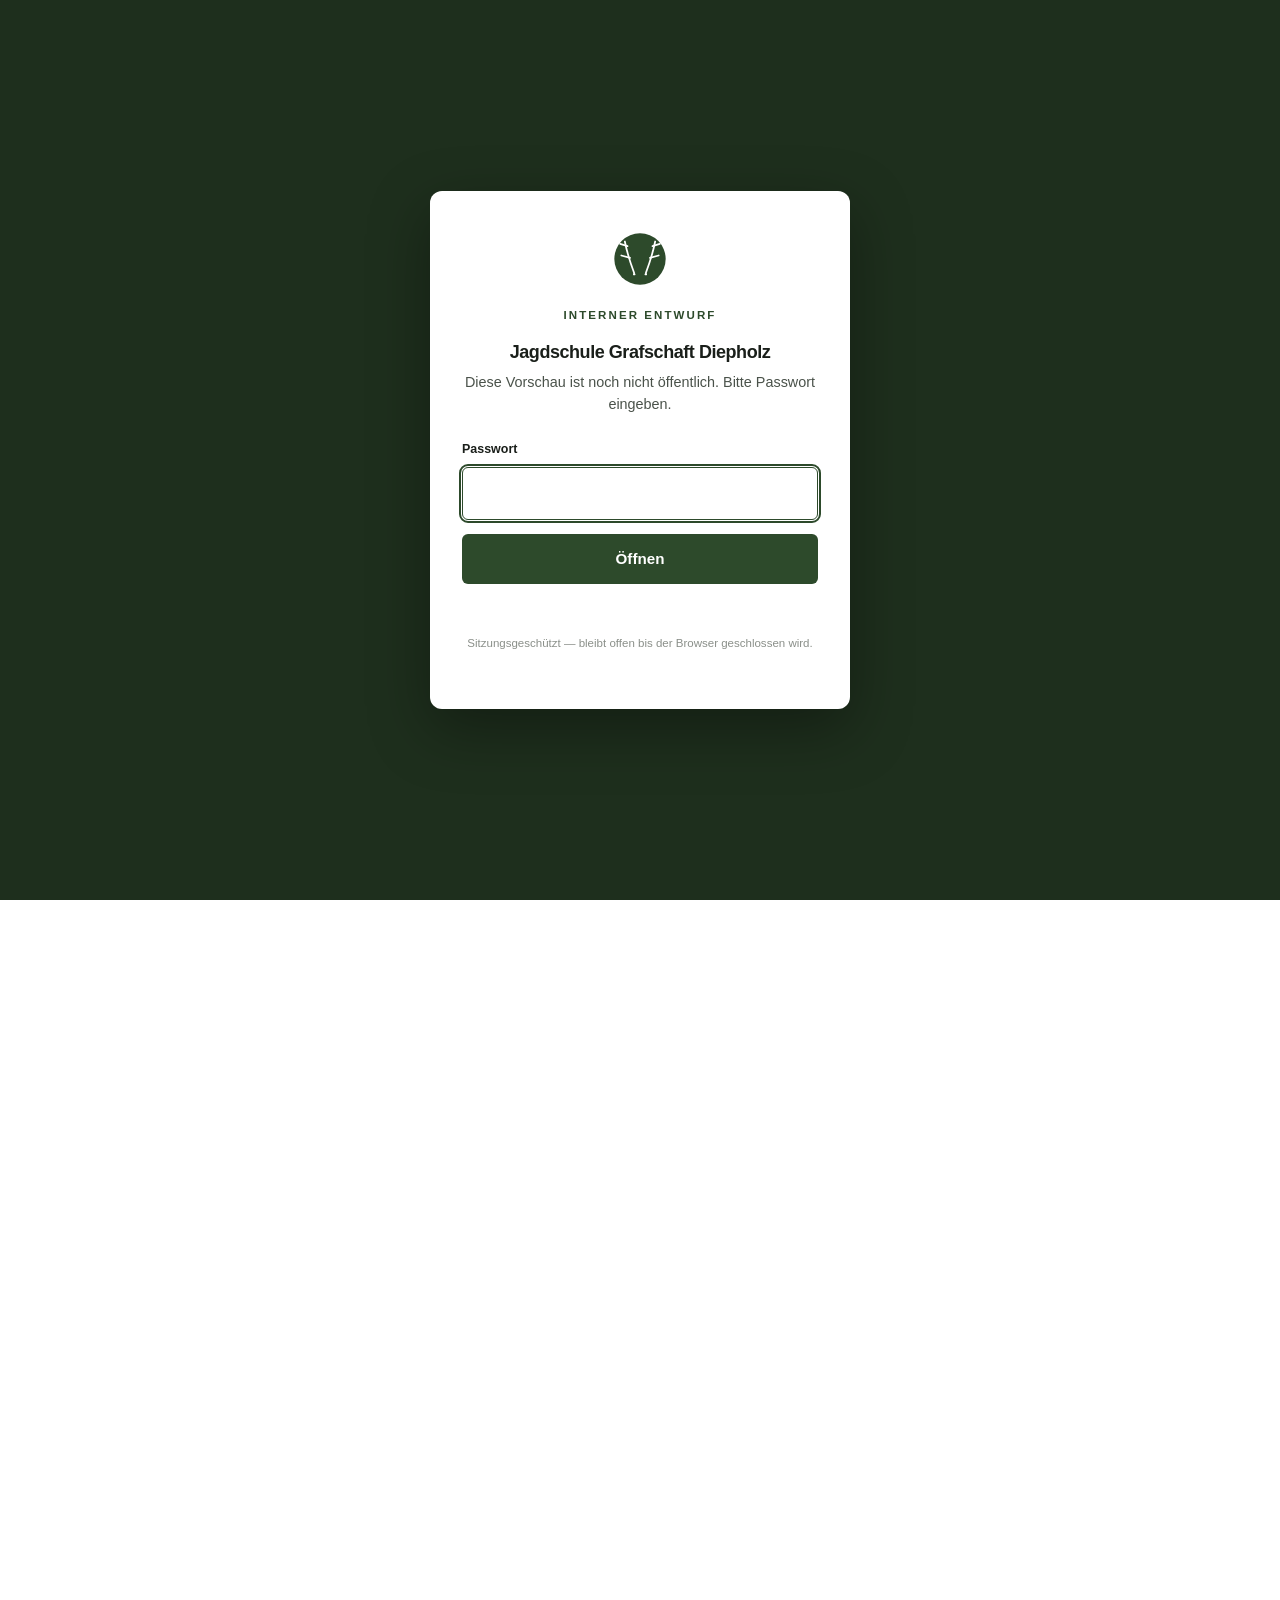
==== commit 13811164: "Themenfelder: offizielle 5 Fachgebiete der JPO Niedersachsen - Statt 8 didaktischer Themenfelder jet" ====
--- a/index.html
+++ b/index.html
@@ -291,54 +291,60 @@
       <div class="container">
         <div class="section__head">
           <span class="eyebrow">Was Sie lernen</span>
-          <h2 class="section__title">Acht Themenfelder, eine zusammenhängende Welt.</h2>
+          <h2 class="section__title">Fünf Fachgebiete, eine zusammenhängende Welt.</h2>
           <p class="lead">
-            Die Prüfungsinhalte sind bundesweit geregelt — wie wir sie vermitteln,
-            ist unsere Sache. Bei uns ergeben sie ein Bild, nicht einen Stapel
-            Karteikarten.
+            Die Jägerprüfung ist in Niedersachsen durch die Jägerprüfungsordnung
+            in fünf Fachgebiete gegliedert — wie wir sie vermitteln, ist unsere
+            Sache. Bei uns ergeben sie ein Bild, nicht einen Stapel Karteikarten.
           </p>
         </div>
 
         <ul class="topics">
           <li class="topic topic--highlight">
             <svg class="topic__icon" viewBox="0 0 32 32" fill="none" aria-hidden="true"><path d="M16 3 C 10 10 6 13 6 19 C 6 25 10 29 16 29 C 22 29 26 25 26 19 C 26 13 22 10 16 3 Z" stroke="currentColor" stroke-width="1.6" stroke-linejoin="round"/><path d="M12 19 C 13 17 15 16 16 16 C 17 16 19 17 20 19" stroke="currentColor" stroke-width="1.4" stroke-linecap="round"/></svg>
-            <h3 class="topic__name">Wildbiologie</h3>
-            <p class="topic__desc">Lebensweise, Verhalten und Ökologie der heimischen Wildarten.</p>
+            <span class="topic__tag">Fachgebiet 1</span>
+            <h3 class="topic__name">Wild &amp; Wildtiere</h3>
+            <p class="topic__desc">
+              Dem Jagdrecht unterliegende und andere frei lebende Tiere —
+              Wildbiologie, Lebensweise, Verhalten und Ökologie der heimischen
+              Arten.
+            </p>
+          </li>
+          <li class="topic">
+            <svg class="topic__icon" viewBox="0 0 32 32" fill="none" aria-hidden="true"><path d="M4 20 L20 4 L24 8 L8 24 Z M 24 8 L28 12 M16 16 L20 20" stroke="currentColor" stroke-width="1.6" stroke-linecap="round" stroke-linejoin="round"/></svg>
+            <span class="topic__tag">Fachgebiet 2</span>
+            <h3 class="topic__name">Jagdwaffen &amp; Fanggeräte</h3>
+            <p class="topic__desc">
+              Aufbau, Handhabung, Pflege und Recht — vom Flintenkorn bis zur
+              Büchse, einschließlich Fanggeräte und Munitionskunde.
+            </p>
           </li>
           <li class="topic">
             <svg class="topic__icon" viewBox="0 0 32 32" fill="none" aria-hidden="true"><path d="M4 22 L16 6 L28 22 M4 22 L4 28 L28 28 L28 22 M10 22 L10 16 L22 16 L22 22" stroke="currentColor" stroke-width="1.6" stroke-linejoin="round"/></svg>
-            <h3 class="topic__name">Wildhege &amp; Naturschutz</h3>
-            <p class="topic__desc">Biotopgestaltung, Artenschutz, verantwortungsvolles Bewirtschaften.</p>
+            <span class="topic__tag">Fachgebiet 3</span>
+            <h3 class="topic__name">Naturschutz, Hege &amp; Jagdbetrieb</h3>
+            <p class="topic__desc">
+              Biotopgestaltung, Artenschutz und die Praxis des Waidwerks im
+              Jahreslauf — Ansitz, Pirsch, Drück- und Erntejagd.
+            </p>
           </li>
           <li class="topic">
-            <svg class="topic__icon" viewBox="0 0 32 32" fill="none" aria-hidden="true"><path d="M4 20 L20 4 L24 8 L8 24 Z M 24 8 L28 12 M16 16 L20 20" stroke="currentColor" stroke-width="1.6" stroke-linecap="round" stroke-linejoin="round"/></svg>
-            <h3 class="topic__name">Waffen &amp; Munition</h3>
-            <p class="topic__desc">Aufbau, Handhabung, Pflege und Recht — vom Flintenkorn bis zur Büchse.</p>
+            <svg class="topic__icon" viewBox="0 0 32 32" fill="none" aria-hidden="true"><path d="M6 16 C 6 12 9 10 12 10 C 13 10 14 11 14 12 L 14 13 M22 10 C 25 10 28 12 28 16 C 28 22 24 26 17 26 C 11 26 6 22 6 16 M 14 16 C 15 17 17 17 18 16" stroke="currentColor" stroke-width="1.6" stroke-linecap="round" fill="none"/><circle cx="10" cy="18" r="1" fill="currentColor"/></svg>
+            <span class="topic__tag">Fachgebiet 4</span>
+            <h3 class="topic__name">Wildbret, Jagdhunde &amp; Brauchtum</h3>
+            <p class="topic__desc">
+              Behandlung des erlegten Wildes, Wildbrethygiene und Wildkrankheiten;
+              Jagdhundewesen; Jägersprache, Signale und jagdliches Brauchtum.
+            </p>
           </li>
           <li class="topic">
             <svg class="topic__icon" viewBox="0 0 32 32" fill="none" aria-hidden="true"><rect x="4" y="6" width="24" height="22" rx="1.5" stroke="currentColor" stroke-width="1.6"/><line x1="9" y1="12" x2="23" y2="12" stroke="currentColor" stroke-width="1.6"/><line x1="9" y1="17" x2="23" y2="17" stroke="currentColor" stroke-width="1.6"/><line x1="9" y1="22" x2="18" y2="22" stroke="currentColor" stroke-width="1.6"/></svg>
-            <h3 class="topic__name">Jagdrecht</h3>
-            <p class="topic__desc">Bundesjagdgesetz, Niedersächsisches Landesjagdgesetz, Waffen­recht, Tier­schutz.</p>
-          </li>
-          <li class="topic">
-            <svg class="topic__icon" viewBox="0 0 32 32" fill="none" aria-hidden="true"><path d="M6 16 C 6 12 9 10 12 10 C 13 10 14 11 14 12 L 14 13 M22 10 C 25 10 28 12 28 16 C 28 22 24 26 17 26 C 11 26 6 22 6 16 M 14 16 C 15 17 17 17 18 16" stroke="currentColor" stroke-width="1.6" stroke-linecap="round" fill="none"/><circle cx="10" cy="18" r="1" fill="currentColor"/></svg>
-            <h3 class="topic__name">Jagdhunde</h3>
-            <p class="topic__desc">Rassen, Einsatz im Revier, Grundlagen der Führung — warum Hund und Jagd zusammen gehören.</p>
-          </li>
-          <li class="topic">
-            <svg class="topic__icon" viewBox="0 0 32 32" fill="none" aria-hidden="true"><path d="M8 4 L10 12 L6 28 M24 4 L22 12 L26 28 M10 12 L22 12" stroke="currentColor" stroke-width="1.6" stroke-linecap="round" stroke-linejoin="round"/></svg>
-            <h3 class="topic__name">Wildbret &amp; Hygiene</h3>
-            <p class="topic__desc">Aufbrechen, Zerwirken, Verwertung — vom Revier in die Küche, lebensmittelsicher.</p>
-          </li>
-          <li class="topic">
-            <svg class="topic__icon" viewBox="0 0 32 32" fill="none" aria-hidden="true"><circle cx="16" cy="16" r="12" stroke="currentColor" stroke-width="1.6"/><path d="M16 4 C 20 10 20 22 16 28 M 16 4 C 12 10 12 22 16 28 M 4 16 L 28 16" stroke="currentColor" stroke-width="1.2"/></svg>
-            <h3 class="topic__name">Jagdbetrieb</h3>
-            <p class="topic__desc">Ansitz, Pirsch, Drückjagd, Erntejagd — die Praxis des Waidwerks im Jahreslauf.</p>
-          </li>
-          <li class="topic">
-            <svg class="topic__icon" viewBox="0 0 32 32" fill="none" aria-hidden="true"><path d="M16 3 L 19 12 L 28 13 L 21 19 L 23 28 L 16 24 L 9 28 L 11 19 L 4 13 L 13 12 Z" stroke="currentColor" stroke-width="1.5" stroke-linejoin="round"/></svg>
-            <h3 class="topic__name">Brauchtum &amp; Ethik</h3>
-            <p class="topic__desc">Jägersprache, Signale, Respekt vor Wild und Mitjägern — das Handwerk hinter dem Schuss.</p>
+            <span class="topic__tag">Fachgebiet 5</span>
+            <h3 class="topic__name">Jagdrecht &amp; verwandtes Recht</h3>
+            <p class="topic__desc">
+              Bundesjagdgesetz, Niedersächsisches Landesjagdgesetz, Waffen­recht
+              und Tier­schutz — das rechtliche Fundament des Waidwerks.
+            </p>
           </li>
         </ul>
       </div>
--- a/css/style.css
+++ b/css/style.css
@@ -666,7 +666,7 @@
 
 .topics {
   display: grid;
-  grid-template-columns: repeat(4, 1fr);
+  grid-template-columns: repeat(3, 1fr);
   gap: var(--space-2);
   list-style: none;
   padding: 0; margin: 0;
@@ -690,10 +690,19 @@
 .topic--highlight .topic__name,
 .topic--highlight .topic__desc { color: #fff; }
 .topic--highlight .topic__icon { color: #fff; }
+.topic--highlight .topic__tag { color: rgba(255, 255, 255, 0.7); }
 .topic__icon {
   width: 28px; height: 28px;
   color: var(--color-ink);
   stroke-width: 1.5;
+}
+.topic__tag {
+  font-size: 0.72rem;
+  letter-spacing: 0.08em;
+  text-transform: uppercase;
+  color: var(--color-ink-muted);
+  font-weight: 500;
+  margin-top: 0.2rem;
 }
 .topic__name {
   font-weight: 600;
